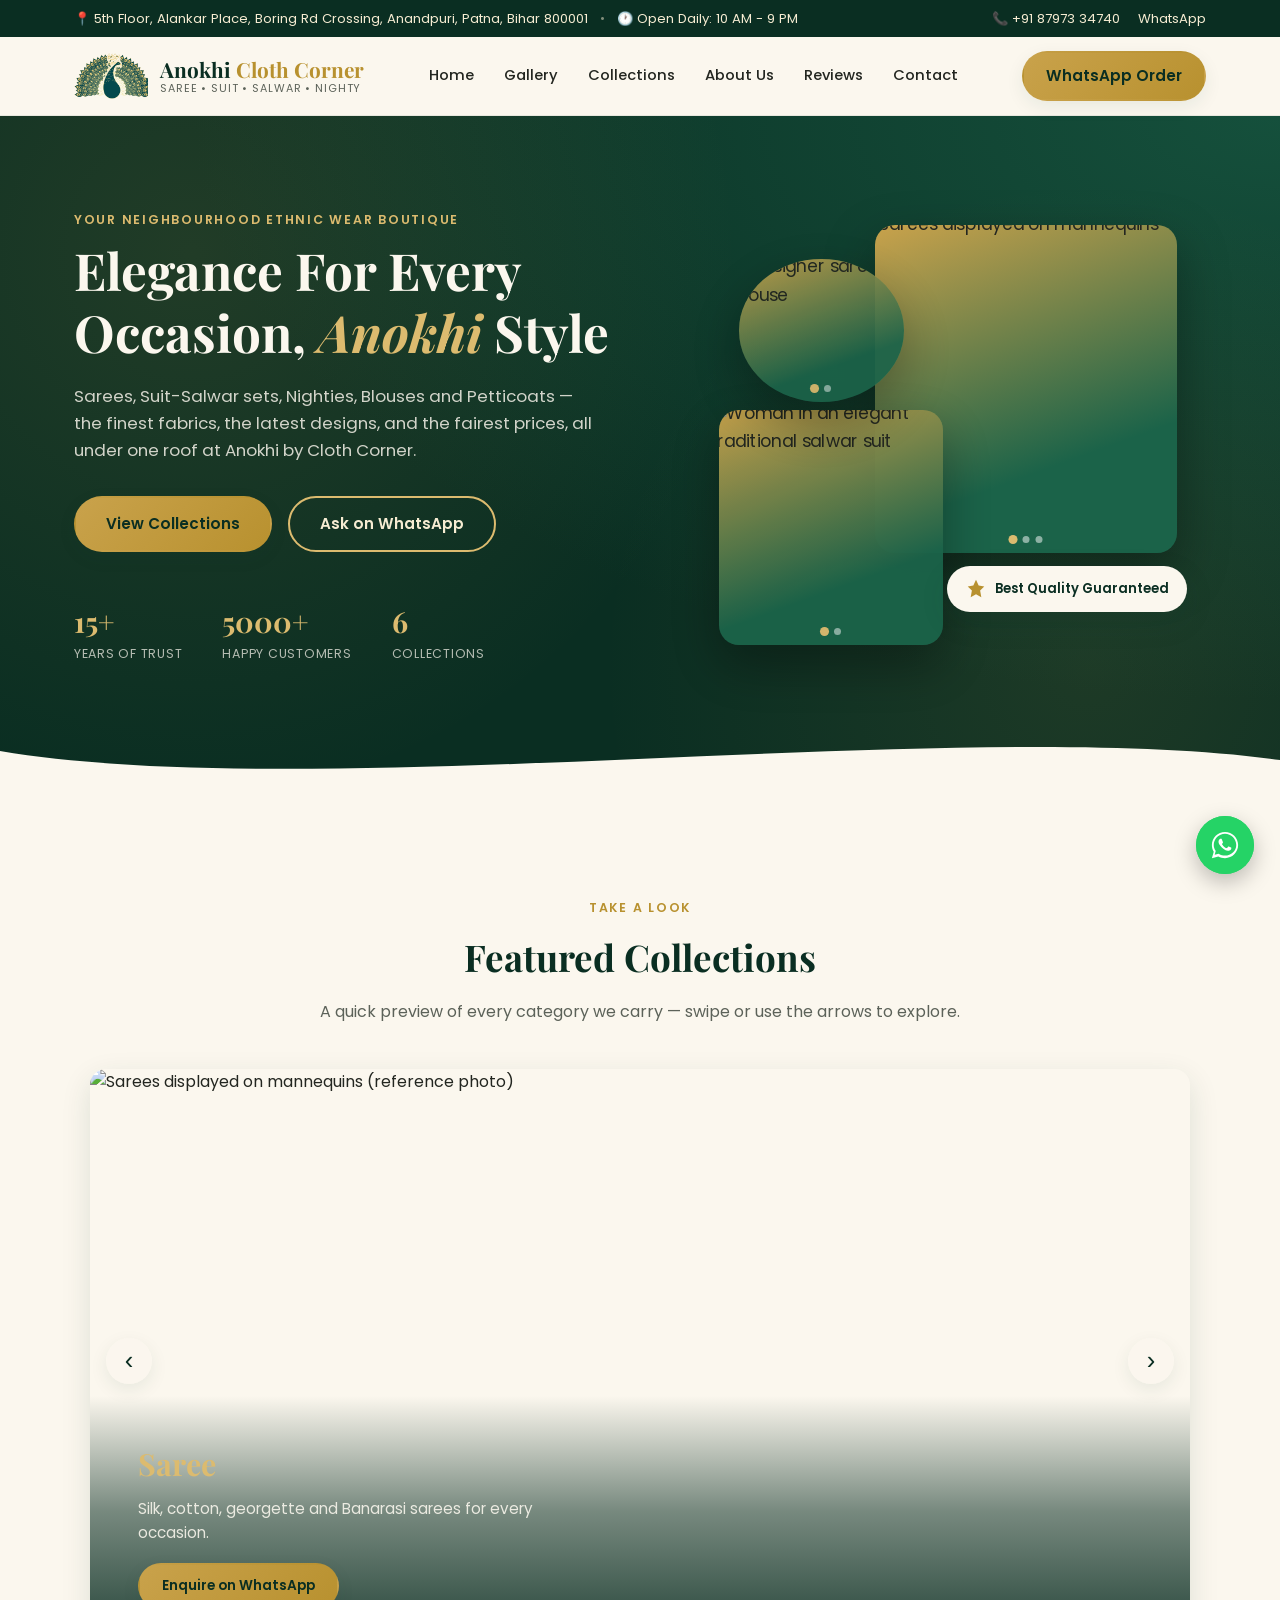
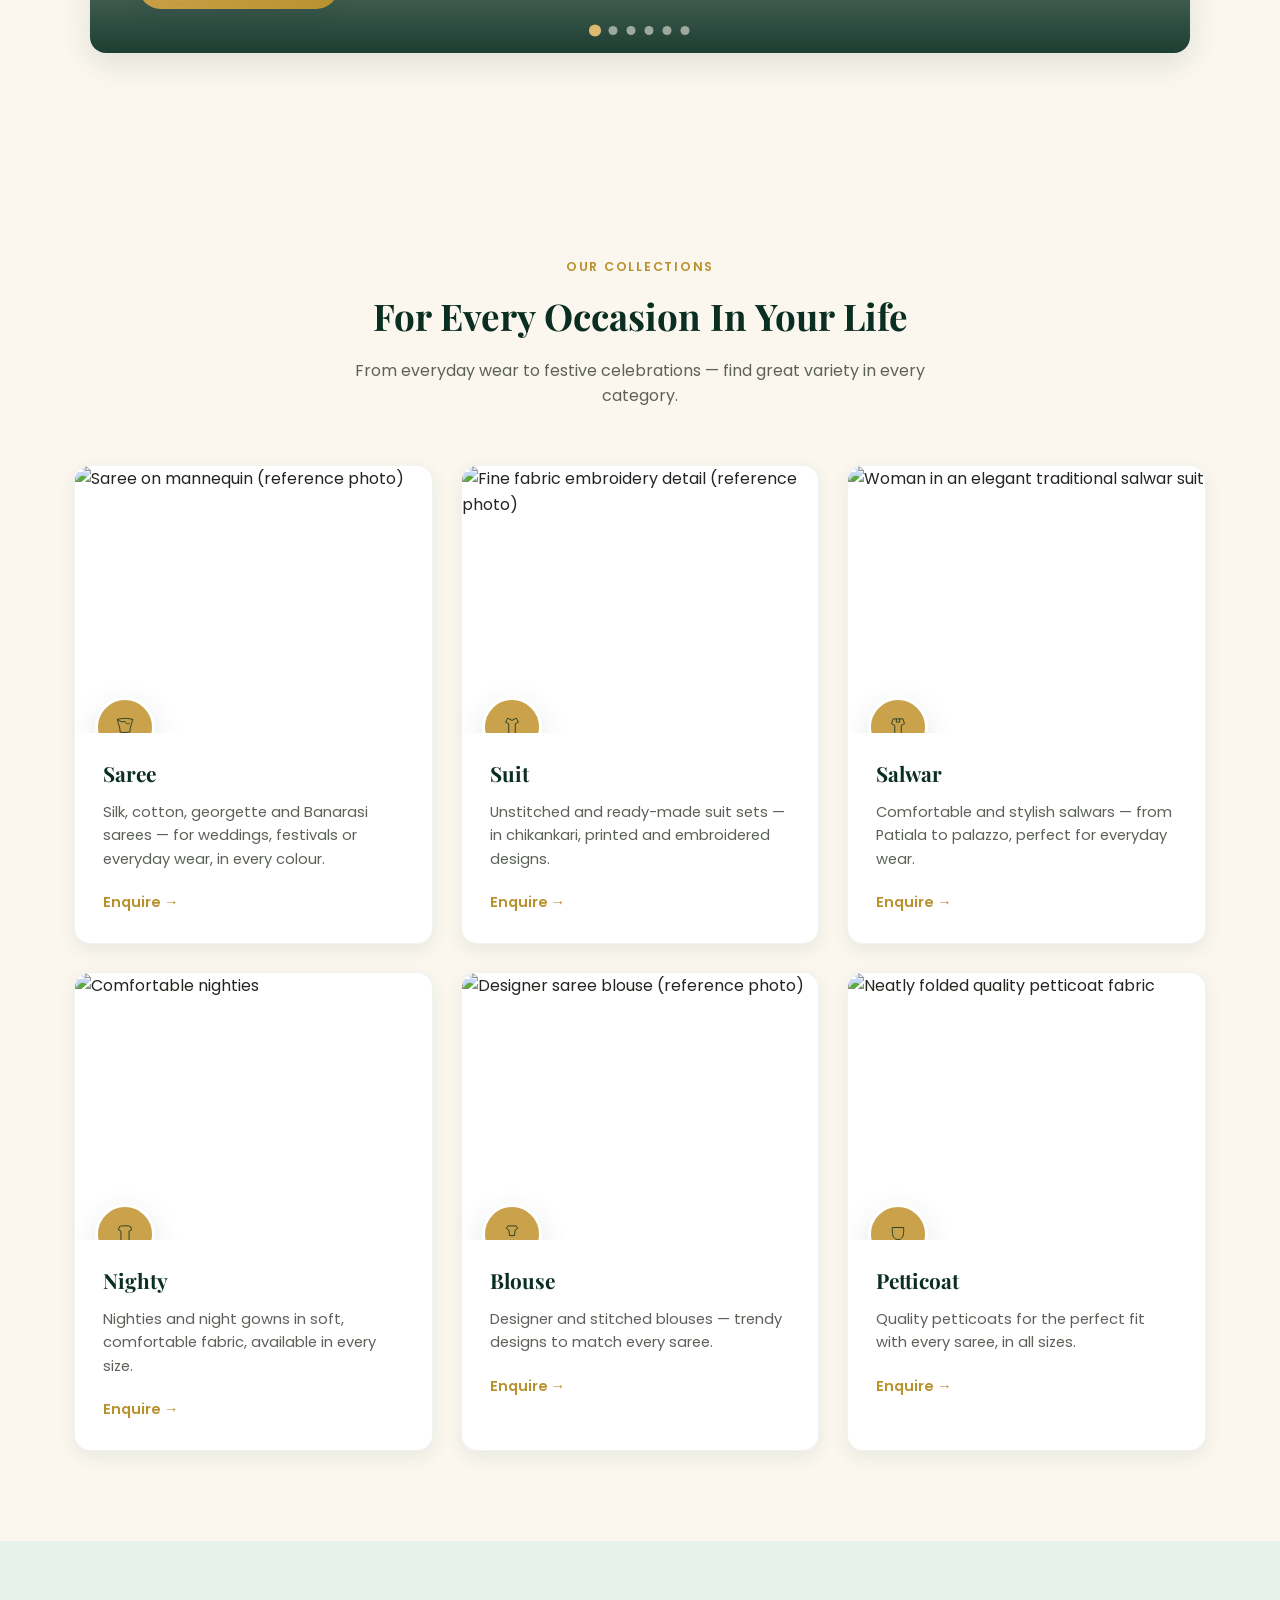
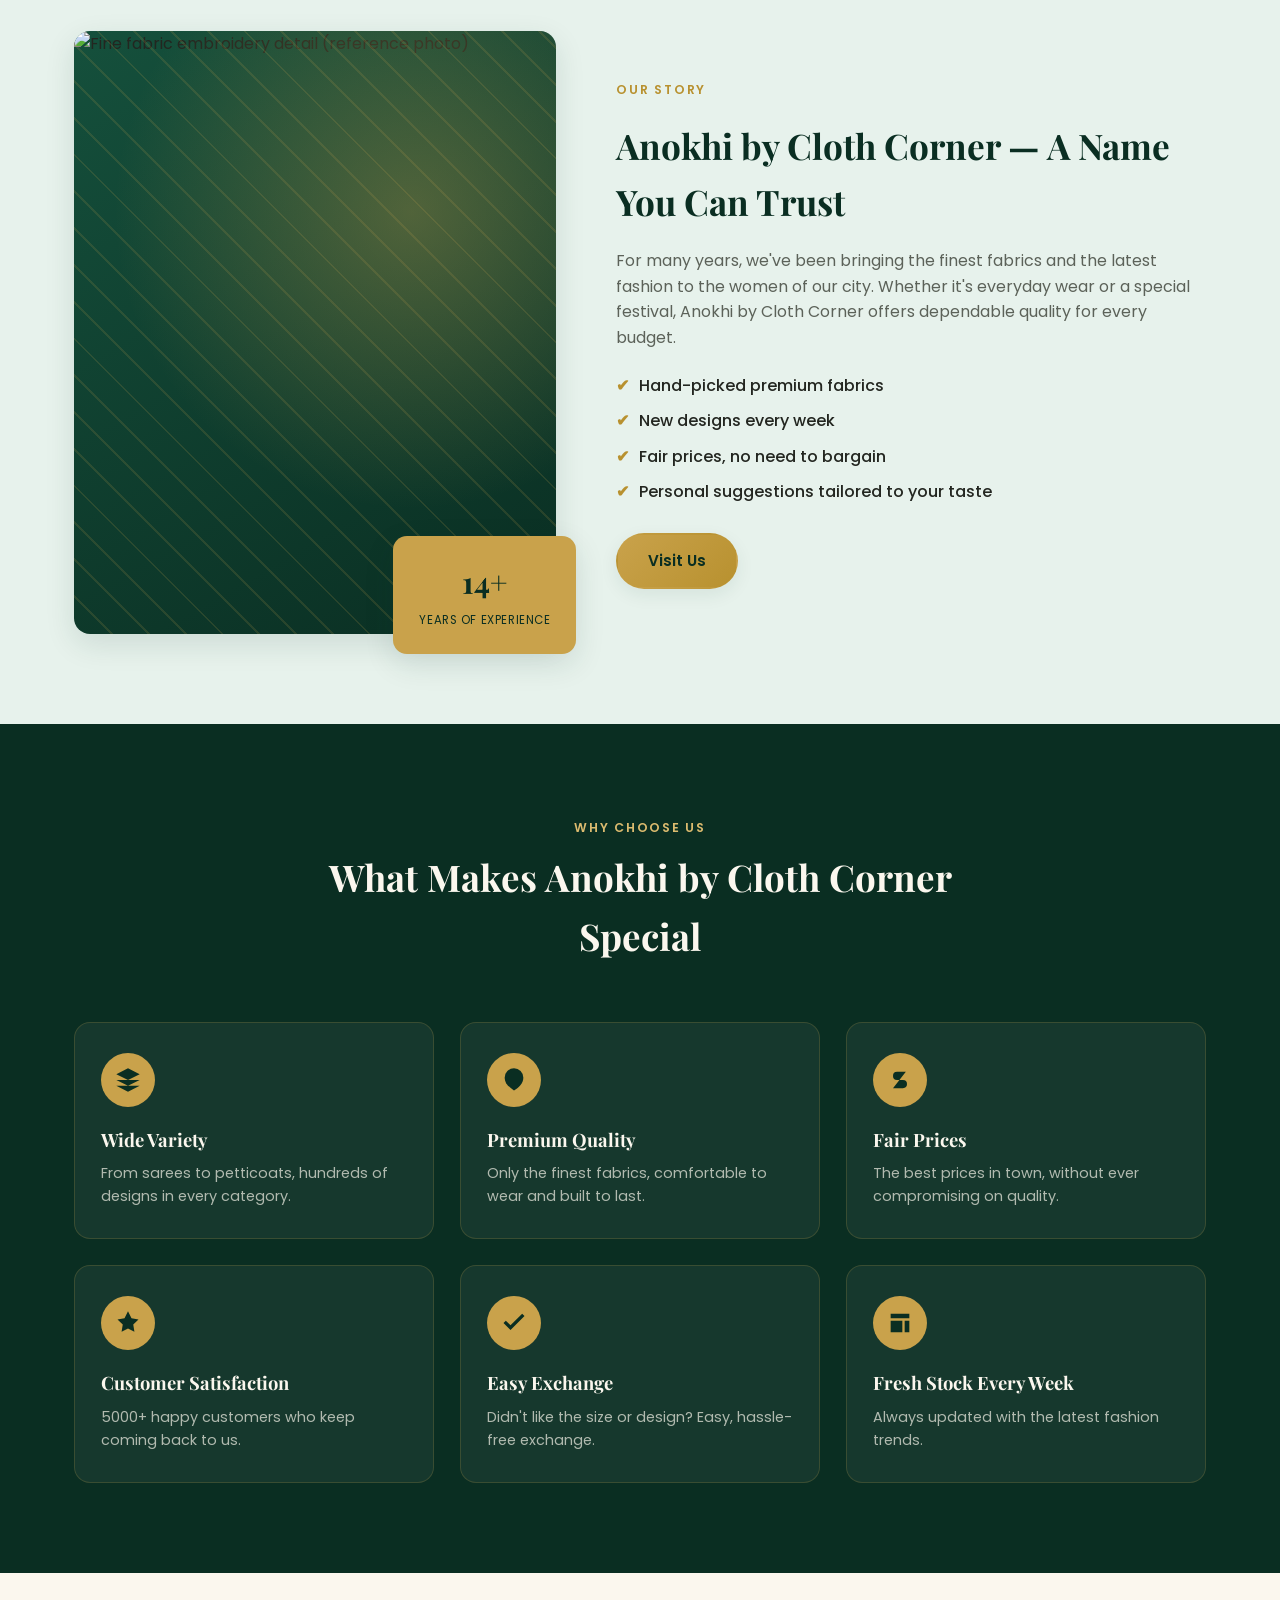
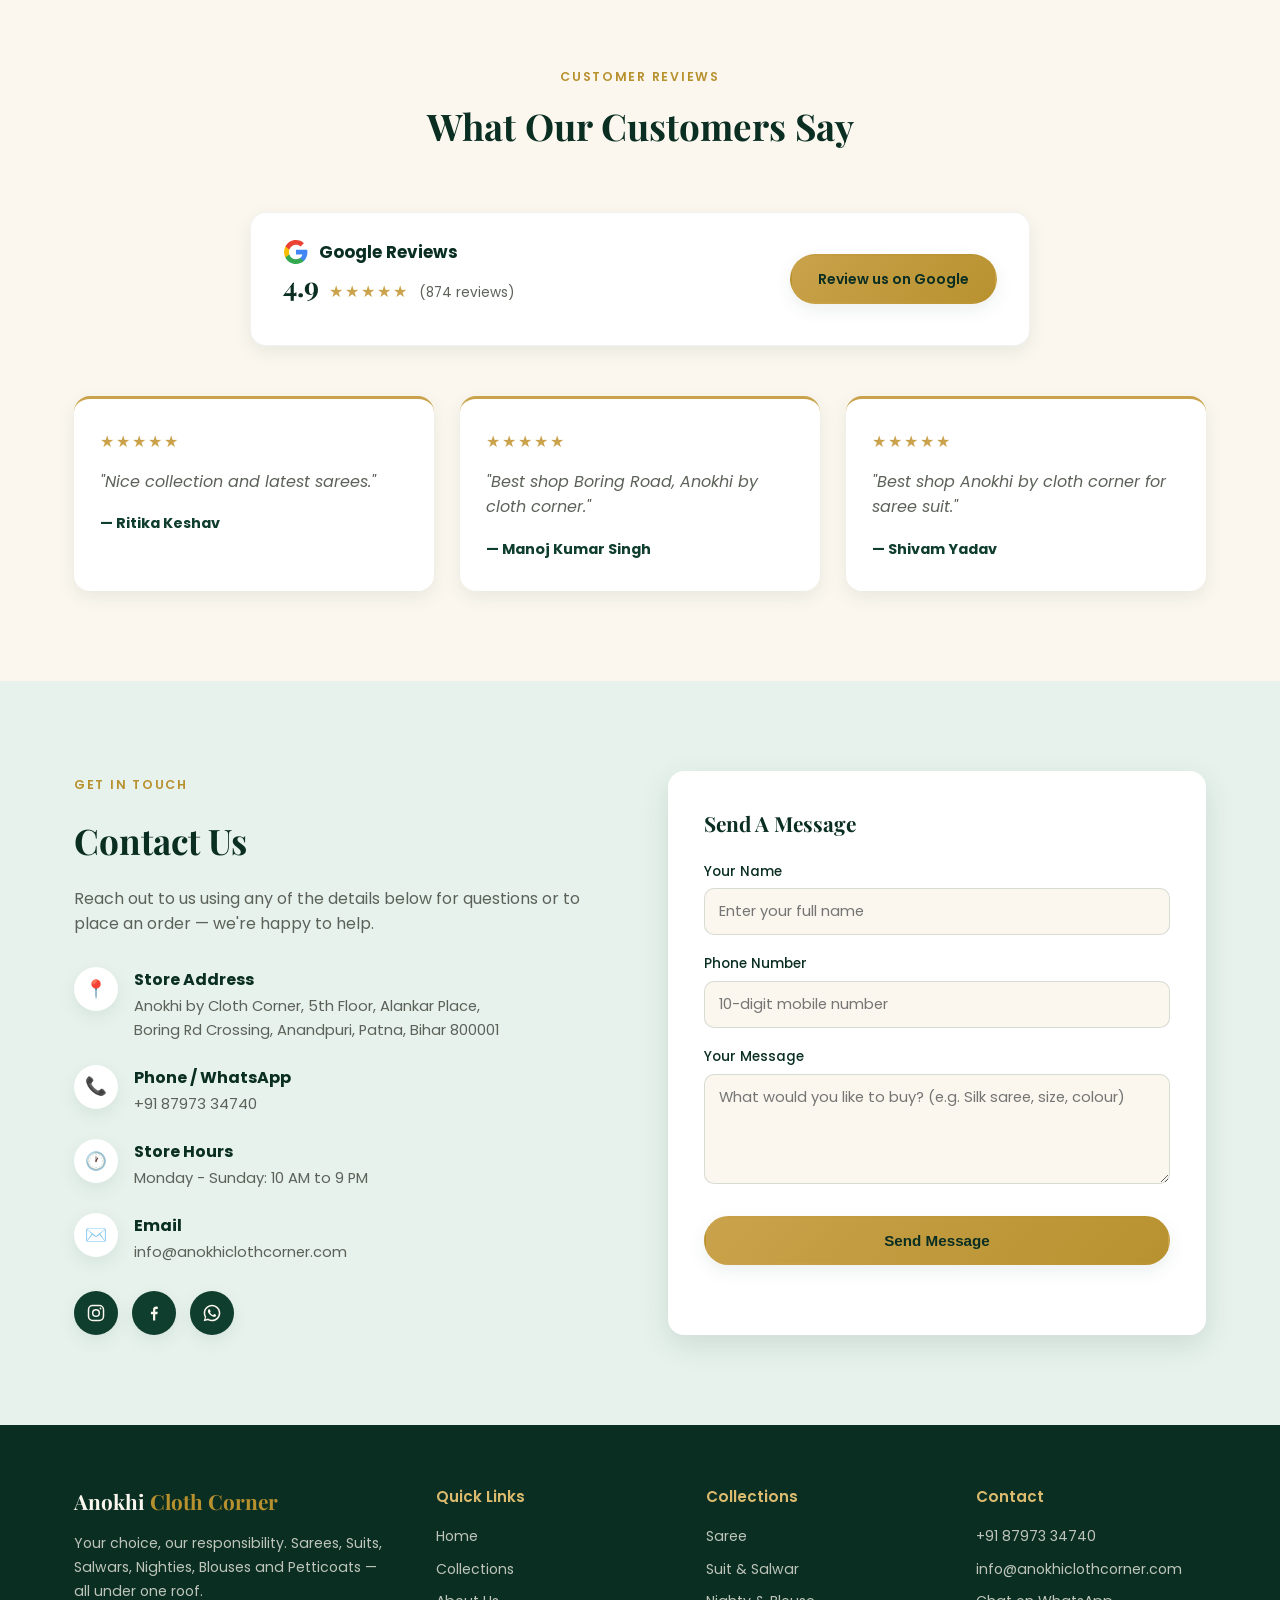
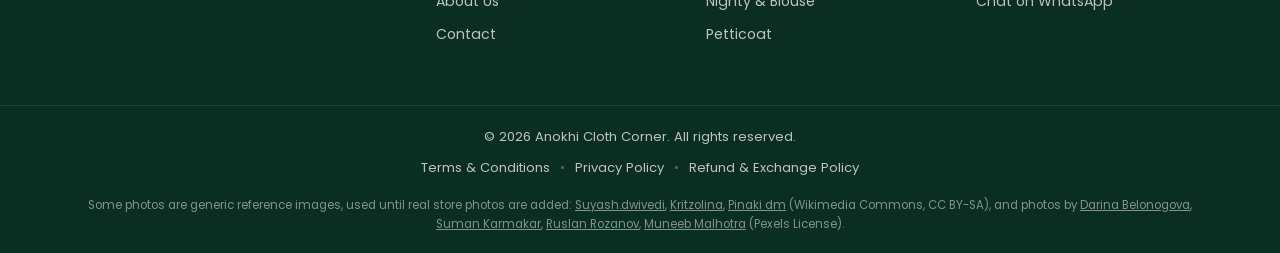
==== index.html @ 4f5b2bf0 "Initial commit: Anokhi by Cloth Corner website" ====
<!DOCTYPE html>
<html lang="en">
<head>
<meta charset="UTF-8">
<meta name="viewport" content="width=device-width, initial-scale=1.0">
<title>Anokhi by Cloth Corner | Sarees, Suits, Salwar &amp; More - Patna</title>
<meta name="description" content="Anokhi by Cloth Corner, Boring Road, Patna - your boutique for Sarees, Suit-Salwar sets, Nighties, Blouses and Petticoats. Best quality, best prices, near you.">
<meta name="theme-color" content="#0f3d2e">

<!-- Open Graph / social share preview -->
<!-- TODO: replace anokhiclothcorner.com below with your real domain once purchased -->
<meta property="og:type" content="website">
<meta property="og:site_name" content="Anokhi by Cloth Corner">
<meta property="og:title" content="Anokhi by Cloth Corner | Sarees, Suits, Salwar &amp; More - Patna">
<meta property="og:description" content="Boutique for Sarees, Suit-Salwar sets, Nighties, Blouses and Petticoats on Boring Road, Patna. Best quality, best prices.">
<meta property="og:image" content="https://anokhiclothcorner.com/img/logo-full.png">
<meta property="og:url" content="https://anokhiclothcorner.com/">
<meta name="twitter:card" content="summary_large_image">
<meta name="twitter:title" content="Anokhi by Cloth Corner | Sarees, Suits, Salwar &amp; More - Patna">
<meta name="twitter:description" content="Boutique for Sarees, Suit-Salwar sets, Nighties, Blouses and Petticoats on Boring Road, Patna. Best quality, best prices.">
<meta name="twitter:image" content="https://anokhiclothcorner.com/img/logo-full.png">

<link rel="preconnect" href="https://fonts.googleapis.com">
<link rel="preconnect" href="https://fonts.gstatic.com" crossorigin>
<link href="https://fonts.googleapis.com/css2?family=Playfair+Display:wght@500;600;700;800&family=Poppins:wght@300;400;500;600;700&display=swap" rel="stylesheet">
<link rel="stylesheet" href="css/style.css">
<link rel="icon" type="image/png" sizes="32x32" href="img/favicon-32.png">
<link rel="icon" type="image/png" sizes="180x180" href="img/favicon-180.png">
<link rel="apple-touch-icon" href="img/favicon-180.png">
</head>
<body>

<!-- Top info bar -->
<div class="topbar">
  <div class="container topbar-inner">
    <div class="topbar-left">
      <span>📍 5th Floor, Alankar Place, Boring Rd Crossing, Anandpuri, Patna, Bihar 800001</span>
      <span class="sep">•</span>
      <span>🕐 Open Daily: 10 AM - 9 PM</span>
    </div>
    <div class="topbar-right">
      <a href="tel:+918797334740">📞 +91 87973 34740</a>
      <a href="https://wa.me/918797334740?text=Hi%2C%20I%20would%20like%20information%20about%20Anokhi%20Cloth%20Corner%20products." target="_blank" rel="noopener">WhatsApp</a>
    </div>
  </div>
</div>

<!-- Header -->
<header class="site-header" id="siteHeader">
  <div class="container header-inner">
    <a href="#home" class="brand">
      <span class="brand-mark">
        <img src="img/logo-mark.png" width="258" height="160" alt="Anokhi by Cloth Corner peacock logo">
      </span>
      <span class="brand-text">
        <span class="brand-name">Anokhi <em>Cloth Corner</em></span>
        <span class="brand-tag">Saree • Suit • Salwar • Nighty</span>
      </span>
    </a>

    <nav class="main-nav" id="mainNav">
      <a href="#home">Home</a>
      <a href="#gallery">Gallery</a>
      <a href="#collections">Collections</a>
      <a href="#about">About Us</a>
      <a href="#testimonials">Reviews</a>
      <a href="#contact">Contact</a>
    </nav>

    <a href="https://wa.me/918797334740?text=Hi%2C%20I%20would%20like%20information%20about%20Anokhi%20Cloth%20Corner%20products." target="_blank" rel="noopener" class="btn btn-primary header-cta">
      <span>WhatsApp Order</span>
    </a>

    <button class="hamburger" id="hamburger" aria-label="Open menu" aria-expanded="false">
      <span></span><span></span><span></span>
    </button>
  </div>
</header>

<!-- Hero -->
<section class="hero" id="home">
  <div class="hero-pattern" aria-hidden="true"></div>
  <div class="container hero-inner">
    <div class="hero-content reveal">
      <span class="eyebrow">Your Neighbourhood Ethnic Wear Boutique</span>
      <h1>Elegance For Every<br>Occasion, <span class="highlight">Anokhi</span> Style</h1>
      <p class="hero-desc">Sarees, Suit-Salwar sets, Nighties, Blouses and Petticoats — the finest fabrics, the latest designs, and the fairest prices, all under one roof at Anokhi by Cloth Corner.</p>
      <div class="hero-actions">
        <a href="#collections" class="btn btn-primary">View Collections</a>
        <a href="https://wa.me/918797334740?text=Hi%2C%20I%20would%20like%20information%20about%20Anokhi%20Cloth%20Corner%20products." target="_blank" rel="noopener" class="btn btn-outline">Ask on WhatsApp</a>
      </div>
      <div class="hero-stats">
        <div class="stat"><strong class="counter" data-target="15" data-suffix="+">0</strong><span>Years of Trust</span></div>
        <div class="stat"><strong class="counter" data-target="5000" data-suffix="+">0</strong><span>Happy Customers</span></div>
        <div class="stat"><strong class="counter" data-target="6" data-suffix="">0</strong><span>Collections</span></div>
      </div>
    </div>
    <div class="hero-visual reveal">
      <div class="drape-card drape-1 hero-slideshow">
        <img class="active" src="https://upload.wikimedia.org/wikipedia/commons/4/44/Sari_on_mannequin_for_demo.jpg" alt="Sarees displayed on mannequins" loading="lazy">
        <img src="https://images.pexels.com/photos/29026116/pexels-photo-29026116.jpeg?auto=compress&amp;cs=tinysrgb&amp;w=800" alt="Woman in a white saree with a designer red blouse" loading="lazy">
        <img src="https://upload.wikimedia.org/wikipedia/commons/thumb/8/86/Embroidery_on_a_saree_01.jpg/960px-Embroidery_on_a_saree_01.jpg" alt="Close-up of fine fabric embroidery" loading="lazy">
        <div class="hero-dots"><button class="active" aria-label="Slide 1"></button><button aria-label="Slide 2"></button><button aria-label="Slide 3"></button></div>
      </div>
      <div class="drape-card drape-2 hero-slideshow">
        <img class="active" src="https://images.pexels.com/photos/34933700/pexels-photo-34933700.jpeg?auto=compress&amp;cs=tinysrgb&amp;w=800" alt="Woman in an elegant traditional salwar suit" loading="lazy">
        <img src="https://images.pexels.com/photos/20690519/pexels-photo-20690519.jpeg?auto=compress&amp;cs=tinysrgb&amp;w=800" alt="Model in a floral salwar kameez" loading="lazy">
        <div class="hero-dots"><button class="active" aria-label="Slide 1"></button><button aria-label="Slide 2"></button></div>
      </div>
      <div class="drape-card drape-3 hero-slideshow">
        <img class="active" src="https://upload.wikimedia.org/wikipedia/commons/b/b2/Ishin_Black_Saree_Blouse.jpg" alt="Designer saree blouse" loading="lazy" style="object-position: center 68%;">
        <img src="https://images.pexels.com/photos/11733651/pexels-photo-11733651.jpeg?auto=compress&amp;cs=tinysrgb&amp;w=800" alt="Quality folded fabric" loading="lazy">
        <div class="hero-dots"><button class="active" aria-label="Slide 1"></button><button aria-label="Slide 2"></button></div>
      </div>
      <div class="hero-badge">
        <svg viewBox="0 0 24 24" width="22" height="22"><path fill="currentColor" d="M12 2l2.9 6.26L21 9.27l-4.5 4.39L17.8 21 12 17.77 6.2 21l1.3-7.34L3 9.27l6.1-1.01z"/></svg>
        <span>Best Quality Guaranteed</span>
      </div>
    </div>
  </div>
  <svg class="hero-wave" viewBox="0 0 1440 100" preserveAspectRatio="none" aria-hidden="true">
    <path d="M0,40 C360,100 1080,0 1440,50 L1440,100 L0,100 Z" fill="var(--cream)"></path>
  </svg>
</section>

<!-- Slider Gallery -->
<section class="gallery" id="gallery">
  <div class="container">
    <div class="section-head reveal">
      <span class="eyebrow">Take A Look</span>
      <h2>Featured Collections</h2>
      <p>A quick preview of every category we carry — swipe or use the arrows to explore.</p>
    </div>
  </div>

  <div class="slider reveal" id="heroSlider">
    <div class="slider-track" id="sliderTrack">
      <div class="slide">
        <img src="https://upload.wikimedia.org/wikipedia/commons/4/44/Sari_on_mannequin_for_demo.jpg" alt="Sarees displayed on mannequins (reference photo)" loading="lazy">
        <div class="slide-caption">
          <h3>Saree</h3>
          <p>Silk, cotton, georgette and Banarasi sarees for every occasion.</p>
          <a href="https://wa.me/918797334740?text=Hi%2C%20I%20would%20like%20information%20about%20the%20Saree%20collection." target="_blank" rel="noopener" class="btn btn-primary">Enquire on WhatsApp</a>
        </div>
      </div>
      <div class="slide">
        <img src="https://upload.wikimedia.org/wikipedia/commons/thumb/8/86/Embroidery_on_a_saree_01.jpg/1280px-Embroidery_on_a_saree_01.jpg" alt="Close-up of fine fabric embroidery (reference photo)" loading="lazy">
        <div class="slide-caption">
          <h3>Suit</h3>
          <p>Unstitched and ready-made suit sets in chikankari, printed and embroidered designs.</p>
          <a href="https://wa.me/918797334740?text=Hi%2C%20I%20would%20like%20information%20about%20the%20Suit%20collection." target="_blank" rel="noopener" class="btn btn-primary">Enquire on WhatsApp</a>
        </div>
      </div>
      <div class="slide">
        <img src="https://images.pexels.com/photos/34933700/pexels-photo-34933700.jpeg?auto=compress&amp;cs=tinysrgb&amp;w=1400" alt="Woman in an elegant traditional salwar suit" loading="lazy">
        <div class="slide-caption">
          <h3>Salwar</h3>
          <p>Comfortable, stylish salwars — from Patiala to palazzo.</p>
          <a href="https://wa.me/918797334740?text=Hi%2C%20I%20would%20like%20information%20about%20the%20Salwar%20collection." target="_blank" rel="noopener" class="btn btn-primary">Enquire on WhatsApp</a>
        </div>
      </div>
      <div class="slide">
        <img src="https://images.pexels.com/photos/8789117/pexels-photo-8789117.jpeg?auto=compress&amp;cs=tinysrgb&amp;w=1400" alt="Women in soft, comfortable nighties" loading="lazy">
        <div class="slide-caption">
          <h3>Nighty</h3>
          <p>Soft, comfortable nighties and night gowns in every size.</p>
          <a href="https://wa.me/918797334740?text=Hi%2C%20I%20would%20like%20information%20about%20the%20Nighty%20collection." target="_blank" rel="noopener" class="btn btn-primary">Enquire on WhatsApp</a>
        </div>
      </div>
      <div class="slide">
        <img src="https://images.pexels.com/photos/29026116/pexels-photo-29026116.jpeg?auto=compress&amp;cs=tinysrgb&amp;w=1400" alt="Woman in a white saree with a designer red blouse" loading="lazy">
        <div class="slide-caption">
          <h3>Blouse</h3>
          <p>Designer and stitched blouses to match every saree.</p>
          <a href="https://wa.me/918797334740?text=Hi%2C%20I%20would%20like%20information%20about%20the%20Blouse%20collection." target="_blank" rel="noopener" class="btn btn-primary">Enquire on WhatsApp</a>
        </div>
      </div>
      <div class="slide">
        <img src="https://images.pexels.com/photos/11733651/pexels-photo-11733651.jpeg?auto=compress&amp;cs=tinysrgb&amp;w=1400" alt="Neatly folded quality petticoat fabric" loading="lazy">
        <div class="slide-caption">
          <h3>Petticoat</h3>
          <p>Quality petticoats for the perfect fit, in all sizes.</p>
          <a href="https://wa.me/918797334740?text=Hi%2C%20I%20would%20like%20information%20about%20the%20Petticoat%20collection." target="_blank" rel="noopener" class="btn btn-primary">Enquire on WhatsApp</a>
        </div>
      </div>
    </div>

    <button class="slider-btn slider-prev" id="sliderPrev" aria-label="Previous slide">‹</button>
    <button class="slider-btn slider-next" id="sliderNext" aria-label="Next slide">›</button>
    <div class="slider-dots" id="sliderDots"></div>
  </div>
</section>

<!-- Collections -->
<section class="collections" id="collections">
  <div class="container">
    <div class="section-head reveal">
      <span class="eyebrow">Our Collections</span>
      <h2>For Every Occasion In Your Life</h2>
      <p>From everyday wear to festive celebrations — find great variety in every category.</p>
    </div>

    <div class="cat-grid">
      <article class="cat-card reveal">
        <div class="cat-thumb">
          <img src="https://upload.wikimedia.org/wikipedia/commons/4/44/Sari_on_mannequin_for_demo.jpg" alt="Saree on mannequin (reference photo)" loading="lazy">
          <span class="cat-icon">
            <svg viewBox="0 0 64 64" width="26" height="26"><path fill="none" stroke="currentColor" stroke-width="2" d="M12 14c6-4 34-4 40 0 M14 14c0 10 6 16 6 30 M50 14c0 10-6 16-6 30 M20 44c4 2 20 2 24 0 M14 14c8 6 12 6 18 4 c4 8 8 8 12 4"/></svg>
          </span>
        </div>
        <h3>Saree</h3>
        <p>Silk, cotton, georgette and Banarasi sarees — for weddings, festivals or everyday wear, in every colour.</p>
        <a href="https://wa.me/918797334740?text=Hi%2C%20I%20would%20like%20information%20about%20the%20Saree%20collection." target="_blank" rel="noopener" class="cat-link">Enquire →</a>
      </article>

      <article class="cat-card reveal">
        <div class="cat-thumb">
          <img src="https://upload.wikimedia.org/wikipedia/commons/thumb/8/86/Embroidery_on_a_saree_01.jpg/960px-Embroidery_on_a_saree_01.jpg" alt="Fine fabric embroidery detail (reference photo)" loading="lazy">
          <span class="cat-icon">
            <svg viewBox="0 0 64 64" width="26" height="26"><path fill="none" stroke="currentColor" stroke-width="2" d="M22 10l10 6 10-6 6 10-8 4v28H24V24l-8-4z"/></svg>
          </span>
        </div>
        <h3>Suit</h3>
        <p>Unstitched and ready-made suit sets — in chikankari, printed and embroidered designs.</p>
        <a href="https://wa.me/918797334740?text=Hi%2C%20I%20would%20like%20information%20about%20the%20Suit%20collection." target="_blank" rel="noopener" class="cat-link">Enquire →</a>
      </article>

      <article class="cat-card reveal">
        <div class="cat-thumb">
          <img src="https://images.pexels.com/photos/34933700/pexels-photo-34933700.jpeg?auto=compress&amp;cs=tinysrgb&amp;w=700" alt="Woman in an elegant traditional salwar suit" loading="lazy">
          <span class="cat-icon">
            <svg viewBox="0 0 64 64" width="26" height="26"><path fill="none" stroke="currentColor" stroke-width="2" d="M20 12h24l4 12-8 4v24H24V28l-8-4z M28 12v8h8v-8"/></svg>
          </span>
        </div>
        <h3>Salwar</h3>
        <p>Comfortable and stylish salwars — from Patiala to palazzo, perfect for everyday wear.</p>
        <a href="https://wa.me/918797334740?text=Hi%2C%20I%20would%20like%20information%20about%20the%20Salwar%20collection." target="_blank" rel="noopener" class="cat-link">Enquire →</a>
      </article>

      <article class="cat-card reveal">
        <div class="cat-thumb">
          <img src="https://images.pexels.com/photos/8789117/pexels-photo-8789117.jpeg?auto=compress&amp;cs=tinysrgb&amp;w=700" alt="Comfortable nighties" loading="lazy">
          <span class="cat-icon">
            <svg viewBox="0 0 64 64" width="26" height="26"><path fill="none" stroke="currentColor" stroke-width="2" d="M18 14c4-3 24-3 28 0l2 8-6 3v26H22V25l-6-3z"/></svg>
          </span>
        </div>
        <h3>Nighty</h3>
        <p>Nighties and night gowns in soft, comfortable fabric, available in every size.</p>
        <a href="https://wa.me/918797334740?text=Hi%2C%20I%20would%20like%20information%20about%20the%20Nighty%20collection." target="_blank" rel="noopener" class="cat-link">Enquire →</a>
      </article>

      <article class="cat-card reveal">
        <div class="cat-thumb">
          <img src="https://upload.wikimedia.org/wikipedia/commons/b/b2/Ishin_Black_Saree_Blouse.jpg" alt="Designer saree blouse (reference photo)" loading="lazy" style="object-position: center 68%;">
          <span class="cat-icon">
            <svg viewBox="0 0 64 64" width="26" height="26"><path fill="none" stroke="currentColor" stroke-width="2" d="M22 12h20l4 6-6 4-2 14H26l-2-14-6-4z"/></svg>
          </span>
        </div>
        <h3>Blouse</h3>
        <p>Designer and stitched blouses — trendy designs to match every saree.</p>
        <a href="https://wa.me/918797334740?text=Hi%2C%20I%20would%20like%20information%20about%20the%20Blouse%20collection." target="_blank" rel="noopener" class="cat-link">Enquire →</a>
      </article>

      <article class="cat-card reveal">
        <div class="cat-thumb">
          <img src="https://images.pexels.com/photos/11733651/pexels-photo-11733651.jpeg?auto=compress&amp;cs=tinysrgb&amp;w=700" alt="Neatly folded quality petticoat fabric" loading="lazy">
          <span class="cat-icon">
            <svg viewBox="0 0 64 64" width="26" height="26"><path fill="none" stroke="currentColor" stroke-width="2" d="M18 16h28v10c0 12-6 20-14 20s-14-8-14-20z"/></svg>
          </span>
        </div>
        <h3>Petticoat</h3>
        <p>Quality petticoats for the perfect fit with every saree, in all sizes.</p>
        <a href="https://wa.me/918797334740?text=Hi%2C%20I%20would%20like%20information%20about%20the%20Petticoat%20collection." target="_blank" rel="noopener" class="cat-link">Enquire →</a>
      </article>
    </div>
  </div>
</section>

<!-- About -->
<section class="about" id="about">
  <div class="container about-inner">
    <div class="about-visual reveal">
      <div class="about-frame">
        <img src="https://upload.wikimedia.org/wikipedia/commons/thumb/8/86/Embroidery_on_a_saree_01.jpg/1280px-Embroidery_on_a_saree_01.jpg" alt="Fine fabric embroidery detail (reference photo)" loading="lazy">
        <div class="frame-pattern"></div>
      </div>
      <div class="about-exp">
        <strong class="counter" data-target="15" data-suffix="+">0</strong>
        <span>Years of Experience</span>
      </div>
    </div>
    <div class="about-content reveal">
      <span class="eyebrow">Our Story</span>
      <h2>Anokhi by Cloth Corner — A Name You Can Trust</h2>
      <p>For many years, we've been bringing the finest fabrics and the latest fashion to the women of our city. Whether it's everyday wear or a special festival, Anokhi by Cloth Corner offers dependable quality for every budget.</p>
      <ul class="about-points">
        <li><span class="tick">✔</span> Hand-picked premium fabrics</li>
        <li><span class="tick">✔</span> New designs every week</li>
        <li><span class="tick">✔</span> Fair prices, no need to bargain</li>
        <li><span class="tick">✔</span> Personal suggestions tailored to your taste</li>
      </ul>
      <a href="#contact" class="btn btn-primary">Visit Us</a>
    </div>
  </div>
</section>

<!-- Why us -->
<section class="why-us" id="why-us">
  <div class="container">
    <div class="section-head reveal light">
      <span class="eyebrow">Why Choose Us</span>
      <h2>What Makes Anokhi by Cloth Corner Special</h2>
    </div>
    <div class="feature-grid">
      <div class="feature-card reveal">
        <div class="feature-icon"><svg viewBox="0 0 24 24" width="28" height="28"><path fill="currentColor" d="M12 2 2 7l10 5 10-5-10-5zM2 17l10 5 10-5M2 12l10 5 10-5"/></svg></div>
        <h3>Wide Variety</h3>
        <p>From sarees to petticoats, hundreds of designs in every category.</p>
      </div>
      <div class="feature-card reveal">
        <div class="feature-icon"><svg viewBox="0 0 24 24" width="28" height="28"><path fill="currentColor" d="M12 21c-4.4-2.7-8-6.4-8-11a8 8 0 0116 0c0 4.6-3.6 8.3-8 11z"/></svg></div>
        <h3>Premium Quality</h3>
        <p>Only the finest fabrics, comfortable to wear and built to last.</p>
      </div>
      <div class="feature-card reveal">
        <div class="feature-icon"><svg viewBox="0 0 24 24" width="28" height="28"><path fill="currentColor" d="M12 1v22M17 5H9.5a3.5 3.5 0 000 7h5a3.5 3.5 0 010 7H6"/></svg></div>
        <h3>Fair Prices</h3>
        <p>The best prices in town, without ever compromising on quality.</p>
      </div>
      <div class="feature-card reveal">
        <div class="feature-icon"><svg viewBox="0 0 24 24" width="28" height="28"><path fill="currentColor" d="M12 2l3 6 6 .9-4.5 4.4 1 6.2L12 16.8 6.5 19.5l1-6.2L3 8.9 9 8z"/></svg></div>
        <h3>Customer Satisfaction</h3>
        <p>5000+ happy customers who keep coming back to us.</p>
      </div>
      <div class="feature-card reveal">
        <div class="feature-icon"><svg viewBox="0 0 24 24" width="28" height="28"><path fill="currentColor" d="M3 12l2-2 4 4L19 4l2 2-12 12z"/></svg></div>
        <h3>Easy Exchange</h3>
        <p>Didn't like the size or design? Easy, hassle-free exchange.</p>
      </div>
      <div class="feature-card reveal">
        <div class="feature-icon"><svg viewBox="0 0 24 24" width="28" height="28"><path fill="currentColor" d="M4 4h16v4H4zM4 10h10v10H4zM16 10h4v10h-4z"/></svg></div>
        <h3>Fresh Stock Every Week</h3>
        <p>Always updated with the latest fashion trends.</p>
      </div>
    </div>
  </div>
</section>

<!-- Testimonials -->
<section class="testimonials" id="testimonials">
  <div class="container">
    <div class="section-head reveal">
      <span class="eyebrow">Customer Reviews</span>
      <h2>What Our Customers Say</h2>
    </div>

    <!-- TODO: if you have your exact Google Business Profile "write a review" link, swap it in below for a one-click experience. Rating/count below are a manual snapshot from Google — update occasionally, or replace with the live Google Places API once that's wired up. -->
    <div class="google-badge reveal">
      <div class="google-badge-info">
        <div class="google-badge-brand">
          <svg class="google-badge-icon" viewBox="0 0 48 48" width="26" height="26" aria-hidden="true">
            <path fill="#4285F4" d="M45.1 24.5c0-1.6-.15-3.1-.42-4.5H24v8.5h11.8c-.5 2.7-2.05 5-4.35 6.55v5.4h7.05C42.6 36.5 45.1 31 45.1 24.5z"/>
            <path fill="#34A853" d="M24 46c5.9 0 10.85-1.95 14.5-5.3l-7.05-5.4c-1.95 1.3-4.45 2.1-7.45 2.1-5.7 0-10.55-3.85-12.3-9h-7.3v5.55C7.9 41 15.3 46 24 46z"/>
            <path fill="#FBBC05" d="M11.7 28.4a13.7 13.7 0 0 1 0-8.8v-5.55h-7.3a22 22 0 0 0 0 19.9z"/>
            <path fill="#EA4335" d="M24 10.75c3.2 0 6.05 1.1 8.3 3.25l6.25-6.25C34.85 4.1 29.9 2 24 2 15.3 2 7.9 7 4.4 14.05l7.3 5.55c1.75-5.15 6.6-9 12.3-9z"/>
          </svg>
          <span>Google Reviews</span>
        </div>
        <div class="google-badge-rating">
          <strong>4.9</strong>
          <span class="stars" aria-hidden="true">★★★★★</span>
          <span class="count">(874 reviews)</span>
        </div>
      </div>
      <a href="https://www.google.com/maps/search/?api=1&amp;query=Anokhi+by+Cloth+Corner+Boring+Road+Patna+Bihar" target="_blank" rel="noopener" class="btn btn-primary google-badge-btn">Review us on Google</a>
    </div>

    <div class="testi-grid">
      <div class="testi-card reveal">
        <div class="stars">★★★★★</div>
        <p>"Nice collection and latest sarees."</p>
        <strong>— Ritika Keshav</strong>
      </div>
      <div class="testi-card reveal">
        <div class="stars">★★★★★</div>
        <p>"Best shop Boring Road, Anokhi by cloth corner."</p>
        <strong>— Manoj Kumar Singh</strong>
      </div>
      <div class="testi-card reveal">
        <div class="stars">★★★★★</div>
        <p>"Best shop Anokhi by cloth corner for saree suit."</p>
        <strong>— Shivam Yadav</strong>
      </div>
    </div>
  </div>
</section>

<!-- Contact -->
<section class="contact" id="contact">
  <div class="container contact-inner">
    <div class="contact-info reveal">
      <span class="eyebrow">Get In Touch</span>
      <h2>Contact Us</h2>
      <p>Reach out to us using any of the details below for questions or to place an order — we're happy to help.</p>

      <div class="info-row">
        <div class="info-icon">📍</div>
        <div>
          <strong>Store Address</strong>
          <p>Anokhi by Cloth Corner, 5th Floor, Alankar Place,<br>Boring Rd Crossing, Anandpuri, Patna, Bihar 800001</p>
        </div>
      </div>
      <div class="info-row">
        <div class="info-icon">📞</div>
        <div>
          <strong>Phone / WhatsApp</strong>
          <p><a href="tel:+918797334740">+91 87973 34740</a></p>
        </div>
      </div>
      <div class="info-row">
        <div class="info-icon">🕐</div>
        <div>
          <strong>Store Hours</strong>
          <p>Monday - Sunday: 10 AM to 9 PM</p>
        </div>
      </div>
      <div class="info-row">
        <div class="info-icon">✉️</div>
        <div>
          <strong>Email</strong>
          <p><a href="mailto:info@anokhiclothcorner.com">info@anokhiclothcorner.com</a></p>
        </div>
      </div>

      <div class="social-row">
        <!-- TODO: replace # with your real Instagram page URL once created -->
        <a href="#" target="_blank" rel="noopener" aria-label="Instagram" class="social-icon social-instagram">
          <svg viewBox="0 0 24 24" width="20" height="20" fill="none" stroke="currentColor" stroke-width="1.8"><rect x="3" y="3" width="18" height="18" rx="5"/><circle cx="12" cy="12" r="4"/><circle cx="17.4" cy="6.6" r="1.1" fill="currentColor" stroke="none"/></svg>
        </a>
        <!-- TODO: replace # with your real Facebook page URL once created -->
        <a href="#" target="_blank" rel="noopener" aria-label="Facebook" class="social-icon social-facebook">
          <svg viewBox="0 0 24 24" width="20" height="20" fill="currentColor"><path d="M13.5 21v-7.6h2.55l.38-2.96h-2.93V8.56c0-.86.24-1.44 1.47-1.44h1.57V4.46A21 21 0 0 0 14.44 4.3c-2.12 0-3.57 1.29-3.57 3.66v2.48H8.31v2.96h2.56V21z"/></svg>
        </a>
        <a href="https://wa.me/918797334740?text=Hi%2C%20I%20would%20like%20information%20about%20Anokhi%20Cloth%20Corner%20products." target="_blank" rel="noopener" aria-label="WhatsApp" class="social-icon social-whatsapp">
          <svg viewBox="0 0 24 24" width="20" height="20" fill="currentColor"><path d="M12 2C6.48 2 2 6.48 2 12c0 1.85.51 3.58 1.4 5.06L2 22l5.1-1.34A9.94 9.94 0 0 0 12 22c5.52 0 10-4.48 10-10S17.52 2 12 2zm0 18.1c-1.6 0-3.1-.44-4.38-1.22l-.31-.19-3.03.8.81-2.95-.2-.32A8.08 8.08 0 0 1 3.9 12c0-4.47 3.63-8.1 8.1-8.1s8.1 3.63 8.1 8.1-3.63 8.1-8.1 8.1zm4.42-6.07c-.24-.12-1.43-.71-1.65-.79-.22-.08-.38-.12-.55.12-.16.24-.63.79-.77.95-.14.16-.28.18-.52.06-.24-.12-1.02-.38-1.94-1.2-.72-.64-1.2-1.43-1.34-1.67-.14-.24-.01-.37.11-.49.11-.11.24-.28.36-.42.12-.14.16-.24.24-.4.08-.16.04-.3-.02-.42-.06-.12-.55-1.33-.76-1.82-.2-.48-.4-.41-.55-.42h-.47c-.16 0-.42.06-.64.3-.22.24-.85.83-.85 2.02s.87 2.35.99 2.51c.12.16 1.71 2.61 4.14 3.66.58.25 1.03.4 1.38.51.58.18 1.11.16 1.53.1.47-.07 1.43-.58 1.63-1.15.2-.56.2-1.04.14-1.15-.06-.1-.22-.16-.46-.28z"/></svg>
        </a>
      </div>
    </div>

    <form class="contact-form reveal" id="contactForm">
      <h3>Send A Message</h3>
      <div class="form-row">
        <label for="name">Your Name</label>
        <input type="text" id="name" name="name" placeholder="Enter your full name" required>
      </div>
      <div class="form-row">
        <label for="phone">Phone Number</label>
        <input type="tel" id="phone" name="phone" placeholder="10-digit mobile number" pattern="[0-9]{10}" required>
      </div>
      <div class="form-row">
        <label for="message">Your Message</label>
        <textarea id="message" name="message" rows="4" placeholder="What would you like to buy? (e.g. Silk saree, size, colour)" required></textarea>
      </div>
      <button type="submit" class="btn btn-primary form-submit">Send Message</button>
      <p class="form-note" id="formNote" role="status" aria-live="polite"></p>
    </form>
  </div>
</section>

<!-- Footer -->
<footer class="site-footer">
  <div class="container footer-inner">
    <div class="footer-brand">
      <span class="brand-name light">Anokhi <em>Cloth Corner</em></span>
      <p>Your choice, our responsibility. Sarees, Suits, Salwars, Nighties, Blouses and Petticoats — all under one roof.</p>
    </div>
    <div class="footer-links">
      <h4>Quick Links</h4>
      <a href="#home">Home</a>
      <a href="#collections">Collections</a>
      <a href="#about">About Us</a>
      <a href="#contact">Contact</a>
    </div>
    <div class="footer-links">
      <h4>Collections</h4>
      <a href="#collections">Saree</a>
      <a href="#collections">Suit &amp; Salwar</a>
      <a href="#collections">Nighty &amp; Blouse</a>
      <a href="#collections">Petticoat</a>
    </div>
    <div class="footer-links">
      <h4>Contact</h4>
      <a href="tel:+918797334740">+91 87973 34740</a>
      <a href="mailto:info@anokhiclothcorner.com">info@anokhiclothcorner.com</a>
      <a href="https://wa.me/918797334740?text=Hi%2C%20I%20would%20like%20information%20about%20Anokhi%20Cloth%20Corner%20products." target="_blank" rel="noopener">Chat on WhatsApp</a>
    </div>
  </div>
  <div class="footer-bottom">
    <div class="container footer-bottom-inner">
      <p>© <span id="year"></span> Anokhi Cloth Corner. All rights reserved.</p>
      <nav class="legal-links" aria-label="Legal">
        <a href="terms.html">Terms &amp; Conditions</a>
        <span class="sep">•</span>
        <a href="privacy.html">Privacy Policy</a>
        <span class="sep">•</span>
        <a href="refund.html">Refund &amp; Exchange Policy</a>
      </nav>
      <p class="photo-credits">Some photos are generic reference images, used until real store photos are added: <a href="https://commons.wikimedia.org/wiki/File:Sari_on_mannequin_for_demo.jpg" target="_blank" rel="noopener">Suyash.dwivedi</a>, <a href="https://commons.wikimedia.org/wiki/File:Embroidery_on_a_saree_01.jpg" target="_blank" rel="noopener">Kritzolina</a>, <a href="https://commons.wikimedia.org/wiki/File:Ishin_Black_Saree_Blouse.jpg" target="_blank" rel="noopener">Pinaki dm</a> (Wikimedia Commons, CC BY-SA), and photos by <a href="https://www.pexels.com/photo/women-standing-wearing-a-nightgown-8789117/" target="_blank" rel="noopener">Darina Belonogova</a>, <a href="https://www.pexels.com/photo/woman-wearing-traditional-white-saree-with-red-blouse-29026116/" target="_blank" rel="noopener">Suman Karmakar</a>, <a href="https://www.pexels.com/photo/folded-textile-in-close-up-shot-11733651/" target="_blank" rel="noopener">Ruslan Rozanov</a>, <a href="https://www.pexels.com/photo/elegant-woman-in-traditional-punjabi-attire-34933700/" target="_blank" rel="noopener">Muneeb Malhotra</a> (Pexels License).</p>
    </div>
  </div>
</footer>

<a href="https://wa.me/918797334740?text=Hi%2C%20I%20would%20like%20information%20about%20Anokhi%20Cloth%20Corner%20products." target="_blank" rel="noopener" class="whatsapp-float" aria-label="Chat on WhatsApp">
  <svg viewBox="0 0 32 32" width="30" height="30"><path fill="#fff" d="M16 2C8.3 2 2 8.3 2 16c0 2.6.7 5.1 2 7.3L2 30l6.9-1.8c2.1 1.2 4.5 1.8 7.1 1.8 7.7 0 14-6.3 14-14S23.7 2 16 2zm0 25.3c-2.3 0-4.5-.6-6.4-1.8l-.5-.3-4.1 1.1 1.1-4-.3-.5C4.6 20 4 18 4 16 4 9.4 9.4 4 16 4s12 5.4 12 12-5.4 11.3-12 11.3zm6.4-8.5c-.3-.2-2-1-2.3-1.1-.3-.1-.5-.2-.8.2-.2.3-.9 1.1-1.1 1.3-.2.2-.4.2-.8.1-.3-.2-1.4-.5-2.7-1.7-1-.9-1.7-2-1.9-2.3-.2-.3 0-.5.1-.7.2-.2.4-.4.6-.6.2-.2.2-.4.3-.6.1-.2.1-.5 0-.7-.1-.2-.8-2-1.1-2.7-.3-.7-.6-.6-.8-.6h-.7c-.2 0-.6.1-.9.4-.3.3-1.2 1.1-1.2 2.8s1.2 3.3 1.4 3.5c.2.2 2.4 3.6 5.7 5.1.8.3 1.4.6 1.9.7.8.3 1.5.2 2.1.1.6-.1 2-.8 2.3-1.6.3-.8.3-1.4.2-1.6-.1-.1-.3-.2-.6-.4z"/></svg>
</a>

<button class="back-to-top" id="backToTop" aria-label="Back to top">↑</button>

<script src="js/script.js"></script>
</body>
</html>
---- css/style.css ----
/* ===== Anokhi Cloth Corner — Royal Deep Green & Gold Theme ===== */

:root {
  --green-950: #0a2e22;
  --green-900: #0f3d2e;
  --green-800: #15503c;
  --green-700: #1b6349;
  --green-600: #227a5b;
  --green-100: #e7f2ec;
  --gold-600: #b8912f;
  --gold-500: #c9a24b;
  --gold-400: #dcbb6f;
  --gold-100: #f6ecd2;
  --cream: #fbf7ee;
  --ink: #232620;
  --ink-soft: #5c6259;
  --white: #ffffff;
  --shadow: 0 10px 30px rgba(15, 61, 46, 0.12);
  --shadow-soft: 0 6px 18px rgba(15, 61, 46, 0.08);
  --radius: 16px;
  --font-display: 'Playfair Display', serif;
  --font-body: 'Poppins', 'Noto Sans Devanagari', sans-serif;
}

* { box-sizing: border-box; margin: 0; padding: 0; }

html { scroll-behavior: smooth; }

body {
  font-family: var(--font-body);
  color: var(--ink);
  background: var(--cream);
  line-height: 1.6;
  overflow-x: hidden;
}

img { max-width: 100%; display: block; }

a { text-decoration: none; color: inherit; }

ul { list-style: none; }

.container {
  width: 100%;
  max-width: 1180px;
  margin: 0 auto;
  padding: 0 24px;
}

h1, h2, h3, h4 { font-family: var(--font-display); font-weight: 700; color: var(--green-950); }

.eyebrow {
  display: inline-block;
  font-family: var(--font-body);
  font-size: 0.78rem;
  font-weight: 600;
  letter-spacing: 0.14em;
  text-transform: uppercase;
  color: var(--gold-600);
  margin-bottom: 10px;
}

.btn {
  position: relative;
  display: inline-flex;
  align-items: center;
  justify-content: center;
  gap: 8px;
  padding: 14px 30px;
  border-radius: 50px;
  font-weight: 600;
  font-size: 0.95rem;
  cursor: pointer;
  border: 2px solid transparent;
  overflow: hidden;
  transition: transform 0.25s ease, box-shadow 0.25s ease, background 0.25s ease, color 0.25s ease;
}

.btn-primary {
  background: linear-gradient(135deg, var(--gold-500), var(--gold-600));
  color: var(--green-950);
  box-shadow: var(--shadow-soft);
}
.btn-primary:hover { transform: translateY(-2px); box-shadow: var(--shadow); }
.btn-primary::after {
  content: "";
  position: absolute;
  top: 0; left: -60%;
  width: 40%; height: 100%;
  background: linear-gradient(120deg, transparent, rgba(255,255,255,0.55), transparent);
  transform: skewX(-20deg);
  transition: left 0.6s ease;
}
.btn-primary:hover::after { left: 130%; }

.btn-outline {
  border-color: var(--green-900);
  color: var(--green-900);
  background: transparent;
}
.btn-outline:hover { background: var(--green-900); color: var(--white); transform: translateY(-2px); }

/* ---------- Reveal animation ---------- */
.reveal {
  opacity: 0;
  transform: translateY(24px);
  transition: opacity 0.7s ease, transform 0.7s ease;
}
.reveal.in-view { opacity: 1; transform: translateY(0); }

/* ---------- Top bar ---------- */
.topbar {
  background: var(--green-950);
  color: var(--gold-100);
  font-size: 0.82rem;
}
.topbar-inner {
  display: flex;
  justify-content: space-between;
  align-items: center;
  padding: 8px 24px;
  flex-wrap: wrap;
  gap: 6px;
}
.topbar-left .sep { margin: 0 8px; opacity: 0.5; }
.topbar-right { display: flex; gap: 18px; }
.topbar-right a { transition: color 0.2s; }
.topbar-right a:hover { color: var(--gold-400); }

/* ---------- Header ---------- */
.site-header {
  position: sticky;
  top: 0;
  z-index: 100;
  background: rgba(251, 247, 238, 0.92);
  backdrop-filter: blur(10px);
  border-bottom: 1px solid rgba(15, 61, 46, 0.08);
  transition: box-shadow 0.3s ease;
}
.site-header.scrolled { box-shadow: 0 6px 20px rgba(15, 61, 46, 0.1); }

.header-inner {
  display: flex;
  align-items: center;
  justify-content: space-between;
  padding: 14px 24px;
  gap: 20px;
}

.brand { display: flex; align-items: center; gap: 12px; }
.brand-mark { color: var(--gold-600); flex-shrink: 0; display: flex; align-items: center; }
.brand-mark img { height: 46px; width: auto; display: block; }
.brand-text { display: flex; flex-direction: column; line-height: 1.2; }
.brand-name {
  font-family: var(--font-display);
  font-size: 1.3rem;
  font-weight: 700;
  color: var(--green-950);
}
.brand-name em { font-style: normal; color: var(--gold-600); }
.brand-name.light { color: var(--cream); }
.brand-tag { font-size: 0.68rem; letter-spacing: 0.08em; text-transform: uppercase; color: var(--ink-soft); }

.main-nav { display: flex; gap: 30px; }
.main-nav a {
  font-size: 0.92rem;
  font-weight: 500;
  color: var(--ink);
  position: relative;
  padding: 4px 0;
  transition: color 0.2s;
}
.main-nav a::after {
  content: "";
  position: absolute;
  left: 0; bottom: -2px;
  width: 0; height: 2px;
  background: var(--gold-500);
  transition: width 0.25s ease;
}
.main-nav a:hover { color: var(--green-800); }
.main-nav a:hover::after { width: 100%; }

.header-cta { flex-shrink: 0; padding: 11px 22px; }

.hamburger {
  display: none;
  flex-direction: column;
  gap: 5px;
  background: none;
  border: none;
  cursor: pointer;
  padding: 6px;
}
.hamburger span {
  width: 24px; height: 2px;
  background: var(--green-950);
  border-radius: 2px;
  transition: transform 0.3s ease, opacity 0.3s ease;
}
.hamburger.open span:nth-child(1) { transform: translateY(7px) rotate(45deg); }
.hamburger.open span:nth-child(2) { opacity: 0; }
.hamburger.open span:nth-child(3) { transform: translateY(-7px) rotate(-45deg); }

/* ---------- Hero ---------- */
.hero {
  position: relative;
  background: radial-gradient(ellipse at top right, var(--green-800) 0%, var(--green-950) 60%);
  padding: 70px 0 140px;
  overflow: hidden;
}
.hero-pattern {
  position: absolute; inset: 0;
  background-image:
    radial-gradient(circle at 15% 20%, rgba(201,162,75,0.12) 0, transparent 45%),
    radial-gradient(circle at 85% 80%, rgba(201,162,75,0.1) 0, transparent 40%);
  pointer-events: none;
}
.hero-inner {
  position: relative;
  display: grid;
  grid-template-columns: 1.1fr 0.9fr;
  gap: 50px;
  align-items: center;
  padding-top: 20px;
}
.hero-content .eyebrow { color: var(--gold-400); }
.hero h1 {
  color: var(--cream);
  font-size: clamp(2.1rem, 4vw, 3.2rem);
  line-height: 1.2;
  margin-bottom: 20px;
}
.hero h1 .highlight { color: var(--gold-400); font-style: italic; }
.hero-desc {
  color: rgba(251, 247, 238, 0.82);
  font-size: 1.05rem;
  max-width: 520px;
  margin-bottom: 32px;
}
.hero-actions { display: flex; gap: 16px; flex-wrap: wrap; margin-bottom: 46px; }
.hero .btn-outline { border-color: var(--gold-400); color: var(--gold-100); }
.hero .btn-outline:hover { background: var(--gold-400); color: var(--green-950); }

.hero-stats { display: flex; gap: 40px; }
.stat { display: flex; flex-direction: column; }
.stat strong { font-family: var(--font-display); font-size: 1.8rem; color: var(--gold-400); }
.stat span { font-size: 0.78rem; color: rgba(251, 247, 238, 0.7); text-transform: uppercase; letter-spacing: 0.06em; }

.hero-visual { position: relative; height: 420px; }
.drape-card {
  position: absolute;
  border-radius: 20px;
  box-shadow: 0 20px 50px rgba(0,0,0,0.35);
  overflow: hidden;
  background: linear-gradient(160deg, var(--gold-500), var(--green-700) 70%);
  animation: floatY 6s ease-in-out infinite;
}
.drape-card img { width: 100%; height: 100%; object-fit: cover; }
.hero-slideshow img {
  position: absolute;
  inset: 0;
  opacity: 0;
  transform: scale(1);
  transition: opacity 1s ease, transform 5s ease-out;
}
.hero-slideshow img.active { opacity: 1; transform: scale(1.09); }
.hero-dots {
  position: absolute;
  bottom: 10px; left: 50%;
  transform: translateX(-50%);
  display: flex; gap: 6px;
  z-index: 5;
}
.hero-dots button {
  width: 7px; height: 7px;
  border-radius: 50%;
  border: none;
  padding: 0;
  background: rgba(255,255,255,0.5);
  transition: background 0.2s ease, transform 0.2s ease;
}
.hero-dots button.active { background: var(--gold-400); transform: scale(1.3); }
.drape-1 {
  width: 62%; height: 78%;
  top: 0; right: 6%;
  animation-delay: 0s;
}
.drape-2 {
  width: 46%; height: 56%;
  bottom: 0; left: 0;
  opacity: 0.96;
  animation-delay: -2s;
  animation-duration: 7s;
}
.drape-3 {
  width: 34%; height: 34%;
  top: 8%; left: 4%;
  border-radius: 50%;
  opacity: 0.92;
  animation-delay: -4s;
  animation-duration: 5.5s;
}

@keyframes floatY {
  0%, 100% { transform: translateY(0); }
  50% { transform: translateY(-16px); }
}
.hero-badge {
  position: absolute;
  bottom: 8%; right: 4%;
  background: var(--cream);
  color: var(--green-950);
  padding: 12px 18px;
  border-radius: 50px;
  display: flex; align-items: center; gap: 8px;
  font-size: 0.82rem; font-weight: 600;
  box-shadow: var(--shadow);
}
.hero-badge svg { color: var(--gold-600); }

.hero-wave { position: absolute; bottom: -1px; left: 0; width: 100%; height: 90px; }

/* ---------- Section head ---------- */
.section-head { text-align: center; max-width: 640px; margin: 0 auto 56px; }
.section-head h2 { font-size: clamp(1.6rem, 3vw, 2.3rem); margin-bottom: 12px; }
.section-head p { color: var(--ink-soft); }
.section-head.light h2 { color: var(--cream); }
.section-head.light p { color: rgba(251,247,238,0.75); }
.section-head.light .eyebrow { color: var(--gold-400); }

/* ---------- Gallery Slider ---------- */
.gallery { padding: 90px 0 100px; background: var(--cream); overflow: hidden; }
.gallery .section-head { margin-bottom: 44px; }

.slider {
  position: relative;
  max-width: 1100px;
  margin: 0 auto;
  border-radius: var(--radius);
  overflow: hidden;
  box-shadow: var(--shadow);
}
.slider-track {
  display: flex;
  transition: transform 0.6s cubic-bezier(0.4, 0, 0.2, 1);
}
.slide {
  position: relative;
  min-width: 100%;
  aspect-ratio: 16 / 8.5;
}
.slide img { width: 100%; height: 100%; object-fit: cover; display: block; }
.slide-caption {
  position: absolute;
  left: 0; right: 0; bottom: 0;
  padding: 44px 48px;
  background: linear-gradient(0deg, rgba(10,46,34,0.92) 0%, rgba(10,46,34,0.55) 55%, transparent 100%);
  color: var(--cream);
}
.slide-caption h3 { color: var(--gold-400); font-size: 1.9rem; margin-bottom: 8px; }
.slide-caption p { color: rgba(251,247,238,0.88); max-width: 460px; margin-bottom: 18px; font-size: 0.95rem; }
.slide-caption .btn-primary { padding: 10px 22px; font-size: 0.85rem; }

.slider-btn {
  position: absolute;
  top: 50%;
  transform: translateY(-50%);
  width: 46px; height: 46px;
  border-radius: 50%;
  background: rgba(251,247,238,0.92);
  color: var(--green-950);
  border: none;
  font-size: 1.6rem;
  line-height: 1;
  cursor: pointer;
  display: flex; align-items: center; justify-content: center;
  z-index: 5;
  box-shadow: var(--shadow-soft);
  transition: background 0.2s ease, transform 0.2s ease;
}
.slider-btn:hover { background: var(--gold-500); transform: translateY(-50%) scale(1.08); }
.slider-prev { left: 16px; }
.slider-next { right: 16px; }

.slider-dots {
  position: absolute;
  bottom: 18px; left: 50%;
  transform: translateX(-50%);
  display: flex; gap: 9px;
  z-index: 5;
}
.slider-dots .dot {
  width: 9px; height: 9px;
  border-radius: 50%;
  background: rgba(251,247,238,0.55);
  border: none;
  padding: 0;
  cursor: pointer;
  transition: background 0.2s ease, transform 0.2s ease;
}
.slider-dots .dot.active { background: var(--gold-400); transform: scale(1.35); }

@media (max-width: 700px) {
  .slide { aspect-ratio: 4 / 5; }
  .slide-caption { padding: 28px 24px; }
  .slide-caption h3 { font-size: 1.5rem; }
  .slider-btn { width: 38px; height: 38px; font-size: 1.3rem; }
}

/* ---------- Collections ---------- */
.collections { padding: 100px 0 90px; }
.cat-grid {
  display: grid;
  grid-template-columns: repeat(3, 1fr);
  gap: 28px;
}
.cat-card {
  background: var(--white);
  border-radius: var(--radius);
  padding: 0 0 28px;
  overflow: hidden;
  box-shadow: var(--shadow-soft);
  transition: transform 0.3s ease, box-shadow 0.3s ease;
  border: 1px solid rgba(15,61,46,0.06);
}
.cat-card:hover { transform: translateY(-8px); box-shadow: var(--shadow); }
.cat-card h3, .cat-card p, .cat-card .cat-link { padding-left: 28px; padding-right: 28px; }

.cat-thumb {
  position: relative;
  aspect-ratio: 4 / 3;
  overflow: hidden;
  margin-bottom: 24px;
}
.cat-thumb img {
  width: 100%; height: 100%;
  object-fit: cover;
  transition: transform 0.5s ease;
}
.cat-card:hover .cat-thumb img { transform: scale(1.08); }

.cat-icon {
  position: absolute;
  left: 20px; bottom: -24px;
  width: 60px; height: 60px;
  border-radius: 50%;
  background: var(--gold-500);
  color: var(--green-950);
  display: flex; align-items: center; justify-content: center;
  box-shadow: var(--shadow);
  border: 3px solid var(--white);
}
.cat-card h3 { font-size: 1.3rem; margin-bottom: 10px; margin-top: 14px; }
.cat-card p { color: var(--ink-soft); font-size: 0.92rem; margin-bottom: 18px; }
.cat-link { color: var(--gold-600); font-weight: 600; font-size: 0.9rem; transition: color 0.2s; }
.cat-link:hover { color: var(--green-800); }

/* staggered reveal for grids */
.cat-grid .cat-card:nth-child(1) { transition-delay: 0.03s; }
.cat-grid .cat-card:nth-child(2) { transition-delay: 0.11s; }
.cat-grid .cat-card:nth-child(3) { transition-delay: 0.19s; }
.cat-grid .cat-card:nth-child(4) { transition-delay: 0.03s; }
.cat-grid .cat-card:nth-child(5) { transition-delay: 0.11s; }
.cat-grid .cat-card:nth-child(6) { transition-delay: 0.19s; }

/* ---------- About ---------- */
.about { padding: 90px 0; background: var(--green-100); }
.about-inner {
  display: grid;
  grid-template-columns: 0.9fr 1.1fr;
  gap: 60px;
  align-items: center;
}
.about-visual { position: relative; }
.about-frame {
  border-radius: var(--radius);
  overflow: hidden;
  aspect-ratio: 4 / 5;
  background: linear-gradient(150deg, var(--green-800), var(--green-950));
  box-shadow: var(--shadow);
  position: relative;
}
.about-frame img { width: 100%; height: 100%; object-fit: cover; }
.frame-pattern {
  position: absolute; inset: 0;
  background-image:
    repeating-linear-gradient(45deg, rgba(201,162,75,0.15) 0 2px, transparent 2px 26px),
    radial-gradient(circle at 70% 30%, rgba(201,162,75,0.35), transparent 55%);
}
.about-exp {
  position: absolute;
  bottom: -20px; right: -20px;
  background: var(--gold-500);
  color: var(--green-950);
  padding: 22px 26px;
  border-radius: 14px;
  text-align: center;
  box-shadow: var(--shadow);
}
.about-exp strong { display: block; font-family: var(--font-display); font-size: 1.9rem; }
.about-exp span { font-size: 0.72rem; text-transform: uppercase; letter-spacing: 0.05em; }

.about-content h2 { font-size: clamp(1.6rem, 3vw, 2.2rem); margin: 8px 0 18px; }
.about-content p { color: var(--ink-soft); margin-bottom: 22px; }
.about-points { margin-bottom: 28px; }
.about-points li { display: flex; align-items: center; gap: 10px; margin-bottom: 10px; font-weight: 500; }
.tick { color: var(--gold-600); font-weight: 700; }

/* ---------- Why us ---------- */
.why-us { padding: 90px 0; background: var(--green-950); }
.feature-grid {
  display: grid;
  grid-template-columns: repeat(3, 1fr);
  gap: 26px;
}
.feature-card {
  background: rgba(251,247,238,0.05);
  border: 1px solid rgba(201,162,75,0.2);
  border-radius: var(--radius);
  padding: 30px 26px;
  transition: transform 0.3s ease, background 0.3s ease;
}
.feature-card:hover { transform: translateY(-6px); background: rgba(251,247,238,0.08); }
.feature-grid .feature-card:nth-child(1) { transition-delay: 0.03s; }
.feature-grid .feature-card:nth-child(2) { transition-delay: 0.11s; }
.feature-grid .feature-card:nth-child(3) { transition-delay: 0.19s; }
.feature-grid .feature-card:nth-child(4) { transition-delay: 0.03s; }
.feature-grid .feature-card:nth-child(5) { transition-delay: 0.11s; }
.feature-grid .feature-card:nth-child(6) { transition-delay: 0.19s; }
.feature-icon {
  width: 54px; height: 54px;
  border-radius: 50%;
  background: var(--gold-500);
  color: var(--green-950);
  display: flex; align-items: center; justify-content: center;
  margin-bottom: 18px;
}
.feature-card h3 { color: var(--cream); font-size: 1.15rem; margin-bottom: 8px; }
.feature-card p { color: rgba(251,247,238,0.68); font-size: 0.9rem; }

/* ---------- Google reviews badge ---------- */
.google-badge {
  display: flex;
  align-items: center;
  justify-content: space-between;
  gap: 24px;
  max-width: 780px;
  margin: 0 auto 50px;
  padding: 26px 32px;
  background: var(--white);
  border-radius: var(--radius);
  box-shadow: var(--shadow-soft);
  border: 1px solid rgba(15,61,46,0.06);
}
.google-badge-info { display: flex; flex-direction: column; gap: 8px; }
.google-badge-brand { display: flex; align-items: center; gap: 10px; font-weight: 700; font-size: 1.05rem; color: var(--green-950); }
.google-badge-icon { flex-shrink: 0; }
.google-badge-rating { display: flex; align-items: baseline; gap: 10px; }
.google-badge-rating strong { font-family: var(--font-display); font-size: 1.7rem; color: var(--green-950); line-height: 1; }
.google-badge-rating .stars { color: var(--gold-500); letter-spacing: 2px; font-size: 1rem; }
.google-badge-rating .count { color: var(--ink-soft); font-size: 0.85rem; }
.google-badge-btn { flex-shrink: 0; padding: 12px 26px; font-size: 0.88rem; white-space: nowrap; }

@media (max-width: 640px) {
  .google-badge { flex-direction: column; text-align: center; }
  .google-badge-brand { justify-content: center; }
  .google-badge-rating { justify-content: center; flex-wrap: wrap; }
}

/* ---------- Testimonials ---------- */
.testimonials { padding: 90px 0; }
.testi-grid {
  display: grid;
  grid-template-columns: repeat(3, 1fr);
  gap: 26px;
}
.testi-card {
  background: var(--white);
  border-radius: var(--radius);
  padding: 30px 26px;
  box-shadow: var(--shadow-soft);
  border-top: 3px solid var(--gold-500);
}
.testi-grid .testi-card:nth-child(1) { transition-delay: 0.05s; }
.testi-grid .testi-card:nth-child(2) { transition-delay: 0.15s; }
.testi-grid .testi-card:nth-child(3) { transition-delay: 0.25s; }
.stars { color: var(--gold-500); letter-spacing: 2px; margin-bottom: 14px; }
.testi-card p { color: var(--ink-soft); font-style: italic; margin-bottom: 16px; }
.testi-card strong { color: var(--green-900); font-size: 0.9rem; }

/* ---------- Contact ---------- */
.contact { padding: 90px 0; background: var(--green-100); }
.contact-inner {
  display: grid;
  grid-template-columns: 1fr 1fr;
  gap: 56px;
}
.contact-info h2 { font-size: clamp(1.6rem, 3vw, 2.2rem); margin: 8px 0 16px; }
.contact-info > p { color: var(--ink-soft); margin-bottom: 30px; }
.info-row { display: flex; gap: 16px; margin-bottom: 22px; }
.info-icon {
  width: 44px; height: 44px;
  border-radius: 50%;
  background: var(--white);
  display: flex; align-items: center; justify-content: center;
  font-size: 1.1rem;
  box-shadow: var(--shadow-soft);
  flex-shrink: 0;
}
.info-row strong { display: block; margin-bottom: 3px; color: var(--green-950); }
.info-row p { color: var(--ink-soft); font-size: 0.92rem; }
.info-row a:hover { color: var(--gold-600); }

.social-row { display: flex; gap: 14px; margin-top: 26px; }
.social-icon {
  width: 44px; height: 44px;
  border-radius: 50%;
  background: var(--green-900);
  color: var(--cream);
  display: flex; align-items: center; justify-content: center;
  box-shadow: var(--shadow-soft);
  transition: background 0.25s ease, color 0.25s ease, transform 0.25s ease, box-shadow 0.25s ease;
}
.social-icon:hover { transform: translateY(-4px) scale(1.05); box-shadow: var(--shadow); }
.social-instagram:hover { background: linear-gradient(135deg, #f58529, #dd2a7b, #8134af, #515bd4); color: #fff; }
.social-facebook:hover { background: #1877f2; color: #fff; }
.social-whatsapp:hover { background: #25D366; color: #fff; }

.contact-form {
  background: var(--white);
  border-radius: var(--radius);
  padding: 36px;
  box-shadow: var(--shadow);
}
.contact-form h3 { font-size: 1.3rem; margin-bottom: 20px; }
.form-row { margin-bottom: 18px; }
.form-row label { display: block; font-size: 0.85rem; font-weight: 500; margin-bottom: 6px; color: var(--green-950); }
.form-row input, .form-row textarea {
  width: 100%;
  padding: 12px 14px;
  border: 1.5px solid rgba(15,61,46,0.15);
  border-radius: 10px;
  font-family: var(--font-body);
  font-size: 0.92rem;
  background: var(--cream);
  transition: border-color 0.2s;
  resize: vertical;
}
.form-row input:focus, .form-row textarea:focus {
  outline: none;
  border-color: var(--gold-500);
}
.form-submit { width: 100%; margin-top: 6px; }
.form-note { margin-top: 14px; font-size: 0.88rem; color: var(--green-700); font-weight: 500; min-height: 1.2em; }

/* ---------- Legal pages ---------- */
.legal-hero {
  background: radial-gradient(ellipse at top right, var(--green-800) 0%, var(--green-950) 60%);
  padding: 64px 0 44px;
}
.legal-hero .eyebrow { color: var(--gold-400); }
.legal-hero h1 { color: var(--cream); font-size: clamp(1.8rem, 3.4vw, 2.6rem); }
.legal-hero p { color: rgba(251,247,238,0.75); margin-top: 10px; }
.legal-content { padding: 60px 0 90px; }
.legal-content .container { max-width: 860px; }
.legal-content h2 { font-size: 1.3rem; margin: 34px 0 12px; }
.legal-content h2:first-child { margin-top: 0; }
.legal-content p { color: var(--ink-soft); margin-bottom: 14px; }
.legal-content ul { margin: 0 0 14px; }
.legal-content li { color: var(--ink-soft); margin-bottom: 8px; padding-left: 22px; position: relative; }
.legal-content li::before { content: "•"; color: var(--gold-600); position: absolute; left: 4px; }
.legal-content a { color: var(--gold-600); text-decoration: underline; }
.legal-content a:hover { color: var(--green-800); }
.legal-content .updated { font-size: 0.85rem; color: var(--ink-soft); margin-bottom: 30px; font-style: italic; }

/* ---------- Footer ---------- */
.site-footer { background: var(--green-950); color: rgba(251,247,238,0.75); padding-top: 60px; }
.footer-inner {
  display: grid;
  grid-template-columns: 1.4fr 1fr 1fr 1fr;
  gap: 40px;
  padding-bottom: 50px;
}
.footer-brand p { margin-top: 14px; font-size: 0.88rem; line-height: 1.7; }
.footer-links h4 { color: var(--gold-400); font-size: 0.95rem; margin-bottom: 16px; font-family: var(--font-body); font-weight: 600; }
.footer-links a { display: block; font-size: 0.88rem; margin-bottom: 10px; transition: color 0.2s; }
.footer-links a:hover { color: var(--gold-400); }
.footer-bottom {
  border-top: 1px solid rgba(251,247,238,0.1);
  padding: 20px 0;
  text-align: center;
  font-size: 0.82rem;
}
.footer-bottom-inner { display: flex; flex-direction: column; align-items: center; gap: 10px; }
.legal-links { display: flex; align-items: center; gap: 10px; font-size: 0.82rem; flex-wrap: wrap; justify-content: center; }
.legal-links a { transition: color 0.2s; }
.legal-links a:hover { color: var(--gold-400); }
.legal-links .sep { opacity: 0.4; }
.photo-credits {
  margin-top: 8px;
  font-size: 0.72rem;
  color: rgba(251,247,238,0.5);
}
.photo-credits a { text-decoration: underline; }
.photo-credits a:hover { color: var(--gold-400); }

/* ---------- Floating buttons ---------- */
.whatsapp-float {
  position: fixed;
  bottom: 26px; right: 26px;
  width: 58px; height: 58px;
  background: #25D366;
  border-radius: 50%;
  display: flex; align-items: center; justify-content: center;
  box-shadow: 0 8px 22px rgba(0,0,0,0.25);
  z-index: 90;
  transition: transform 0.25s ease;
}
.whatsapp-float:hover { transform: scale(1.08); }
.whatsapp-float::before {
  content: "";
  position: absolute;
  inset: 0;
  border-radius: 50%;
  background: #25D366;
  animation: pulseRing 2.2s ease-out infinite;
  z-index: -1;
}
@keyframes pulseRing {
  0% { transform: scale(1); opacity: 0.55; }
  100% { transform: scale(1.9); opacity: 0; }
}

.back-to-top {
  position: fixed;
  bottom: 26px; left: 26px;
  width: 46px; height: 46px;
  border-radius: 50%;
  background: var(--green-950);
  color: var(--gold-400);
  border: none;
  font-size: 1.1rem;
  cursor: pointer;
  box-shadow: 0 8px 22px rgba(0,0,0,0.2);
  z-index: 90;
  opacity: 0;
  pointer-events: none;
  transform: translateY(10px);
  transition: opacity 0.25s ease, transform 0.25s ease;
}
.back-to-top.show { opacity: 1; pointer-events: auto; transform: translateY(0); }

/* ================= Responsive ================= */
@media (max-width: 980px) {
  .hero-inner { grid-template-columns: 1fr; }
  .hero-visual { height: 320px; order: -1; }
  .about-inner { grid-template-columns: 1fr; }
  .about-visual { max-width: 380px; margin: 0 auto; }
  .contact-inner { grid-template-columns: 1fr; }
  .footer-inner { grid-template-columns: 1fr 1fr; }
}

@media (max-width: 860px) {
  .main-nav { position: fixed; top: 0; right: -100%; height: 100vh; width: 78%; max-width: 320px;
    background: var(--cream); flex-direction: column; padding: 100px 32px 32px; gap: 22px;
    box-shadow: -10px 0 30px rgba(0,0,0,0.15); transition: right 0.35s ease; z-index: 99; }
  .main-nav.open { right: 0; }
  .header-cta { display: none; }
  .hamburger { display: flex; }
  .cat-grid { grid-template-columns: repeat(2, 1fr); }
  .feature-grid { grid-template-columns: repeat(2, 1fr); }
  .testi-grid { grid-template-columns: 1fr; }
  .topbar-inner { justify-content: center; text-align: center; }
}

@media (max-width: 560px) {
  .cat-grid { grid-template-columns: 1fr; }
  .feature-grid { grid-template-columns: 1fr; }
  .footer-inner { grid-template-columns: 1fr; }
  .hero-stats { gap: 24px; flex-wrap: wrap; }
  .topbar-left { display: flex; flex-direction: column; gap: 2px; }
  .topbar-left .sep { display: none; }
}

@media (prefers-reduced-motion: reduce) {
  html { scroll-behavior: auto; }
  .drape-card, .whatsapp-float::before, .btn-primary::after {
    animation: none !important;
    transition: none !important;
  }
  .slider-track, .hero-slideshow img { transition: none !important; }
  .hero-slideshow img { transform: none !important; }
  .reveal { opacity: 1; transform: none; transition: none; }
}
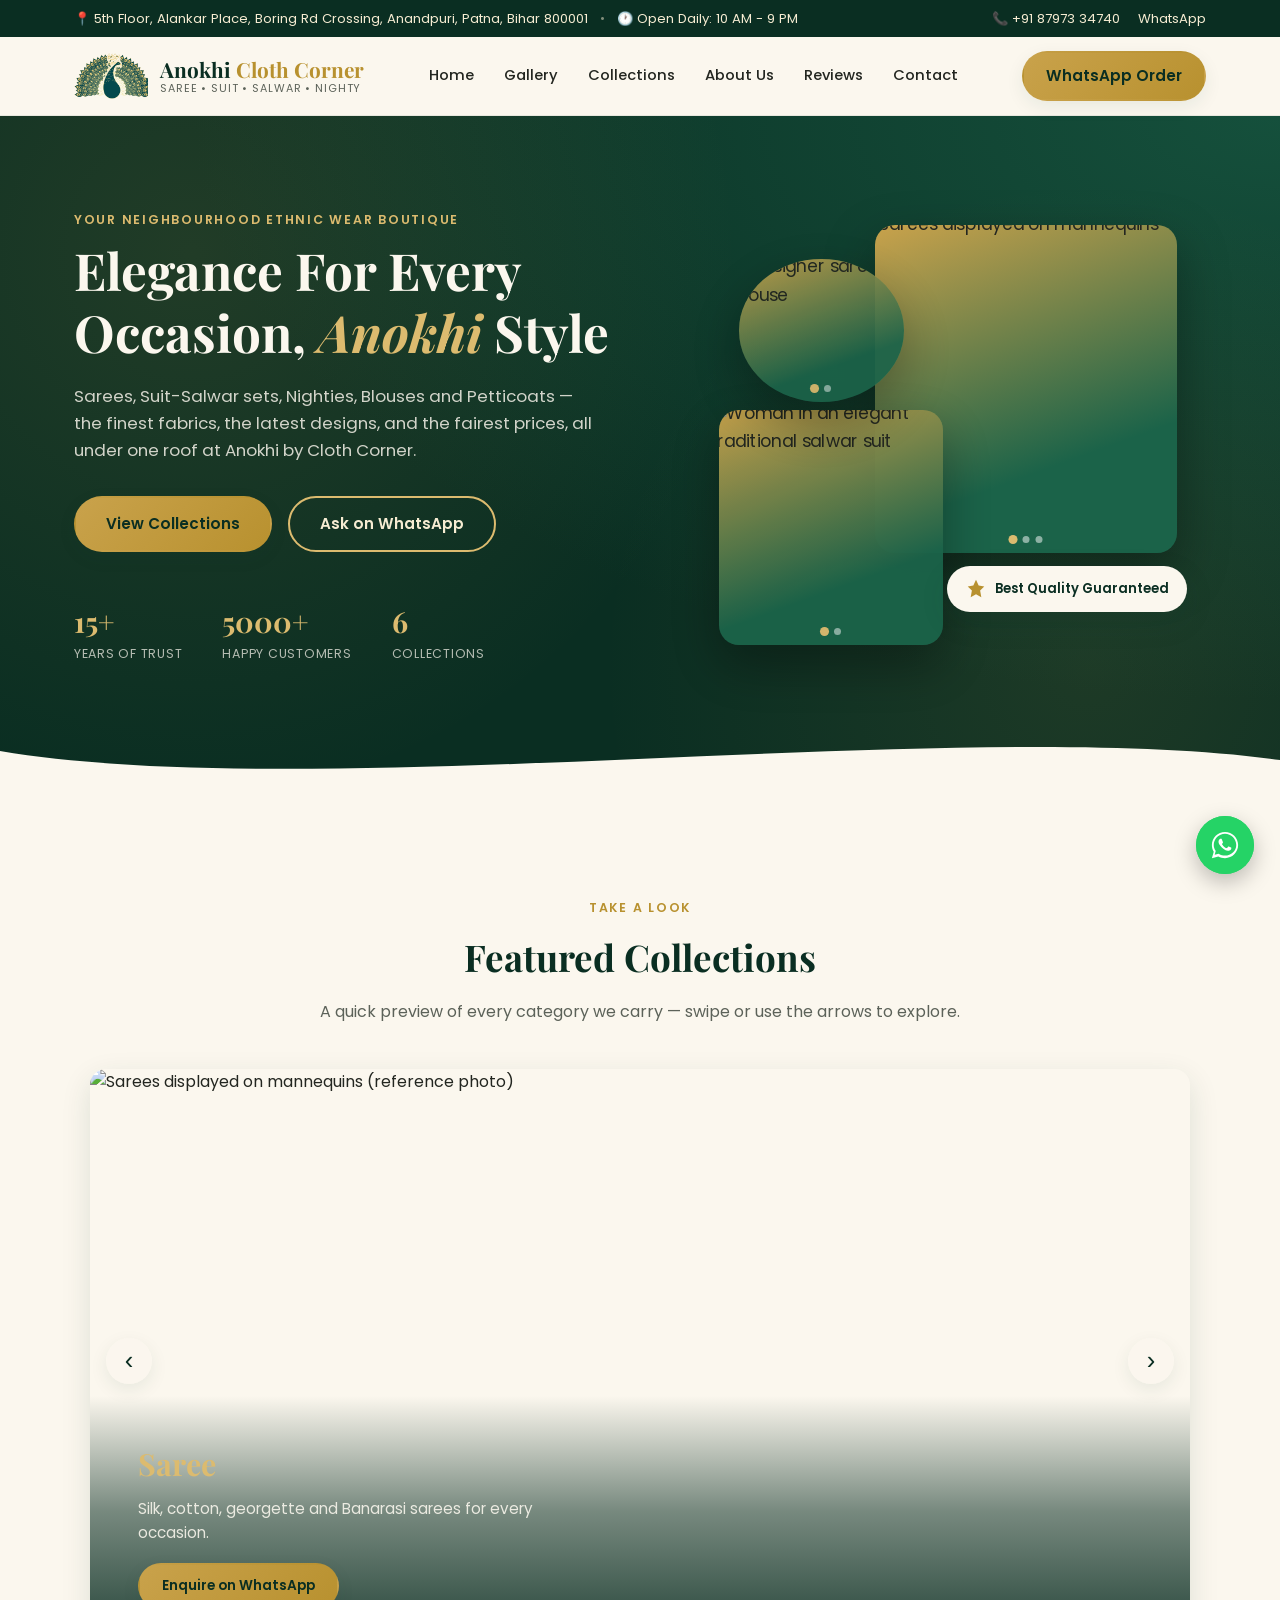
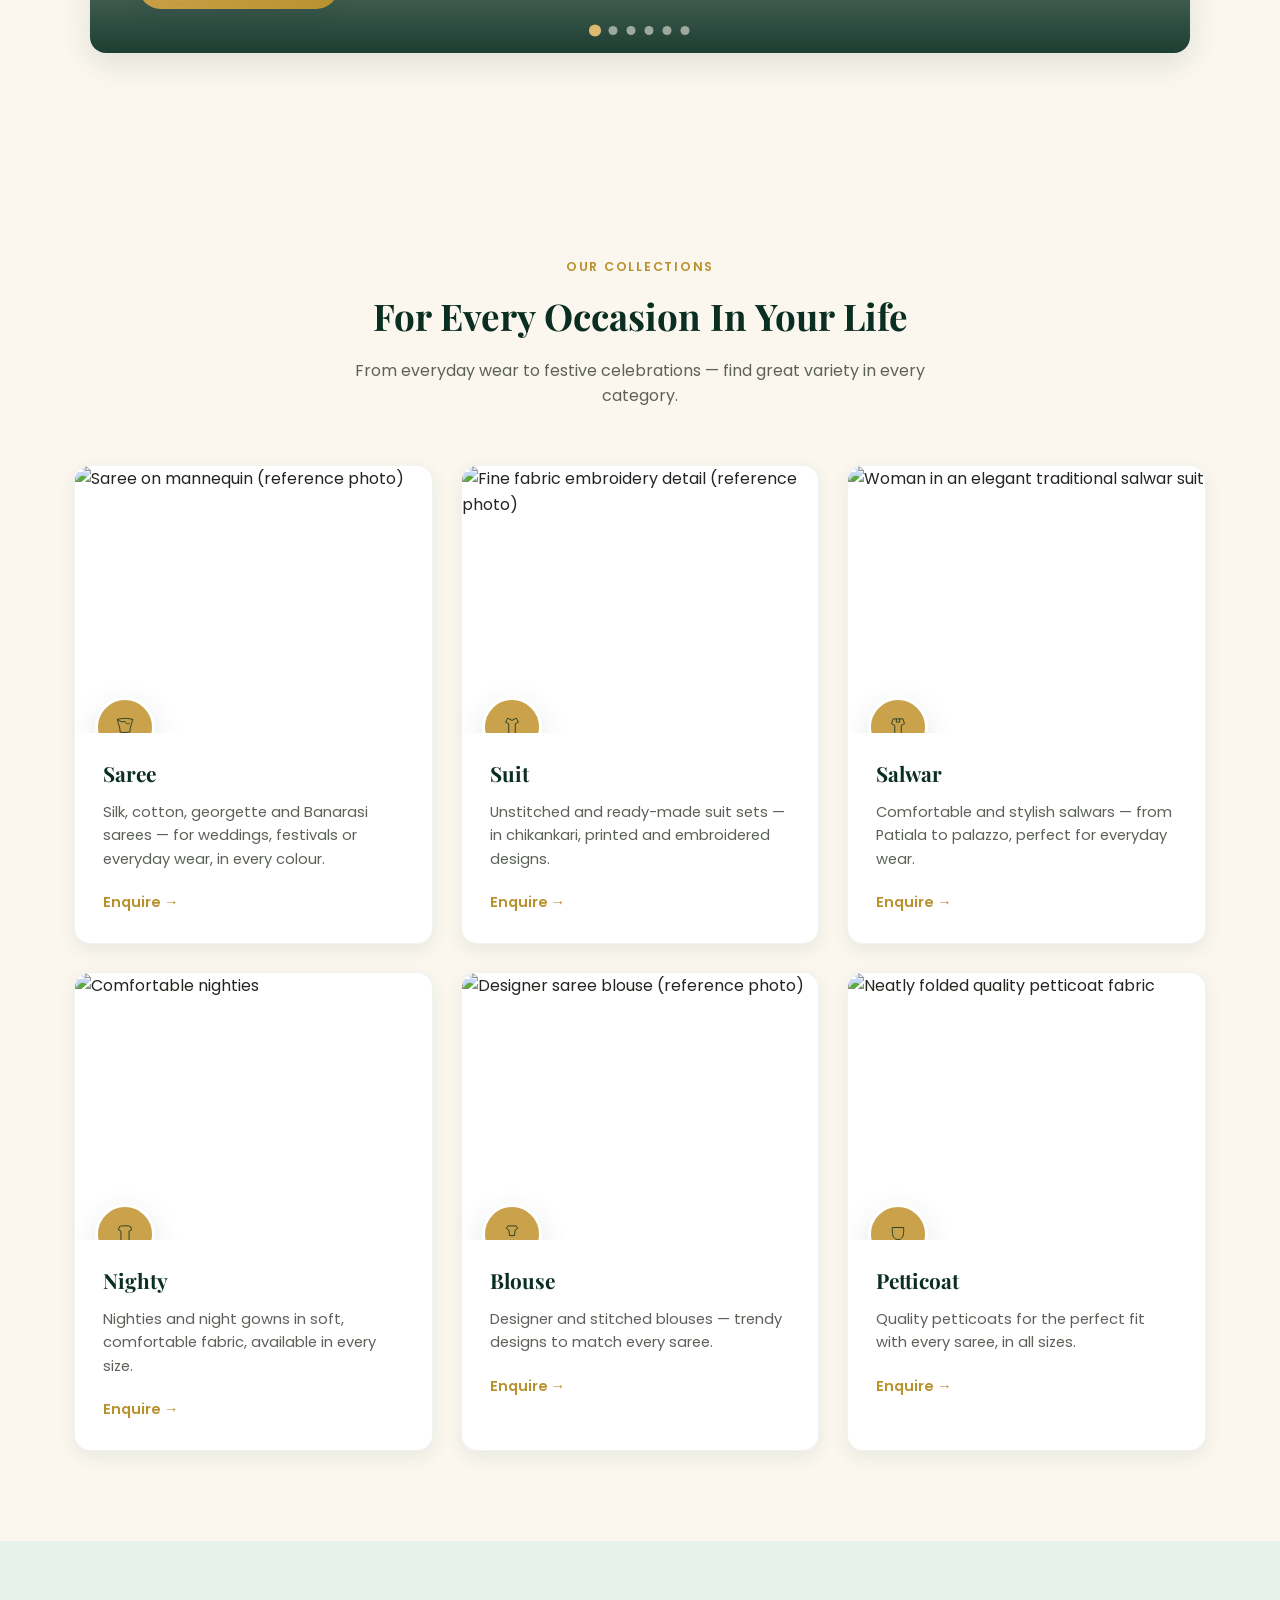
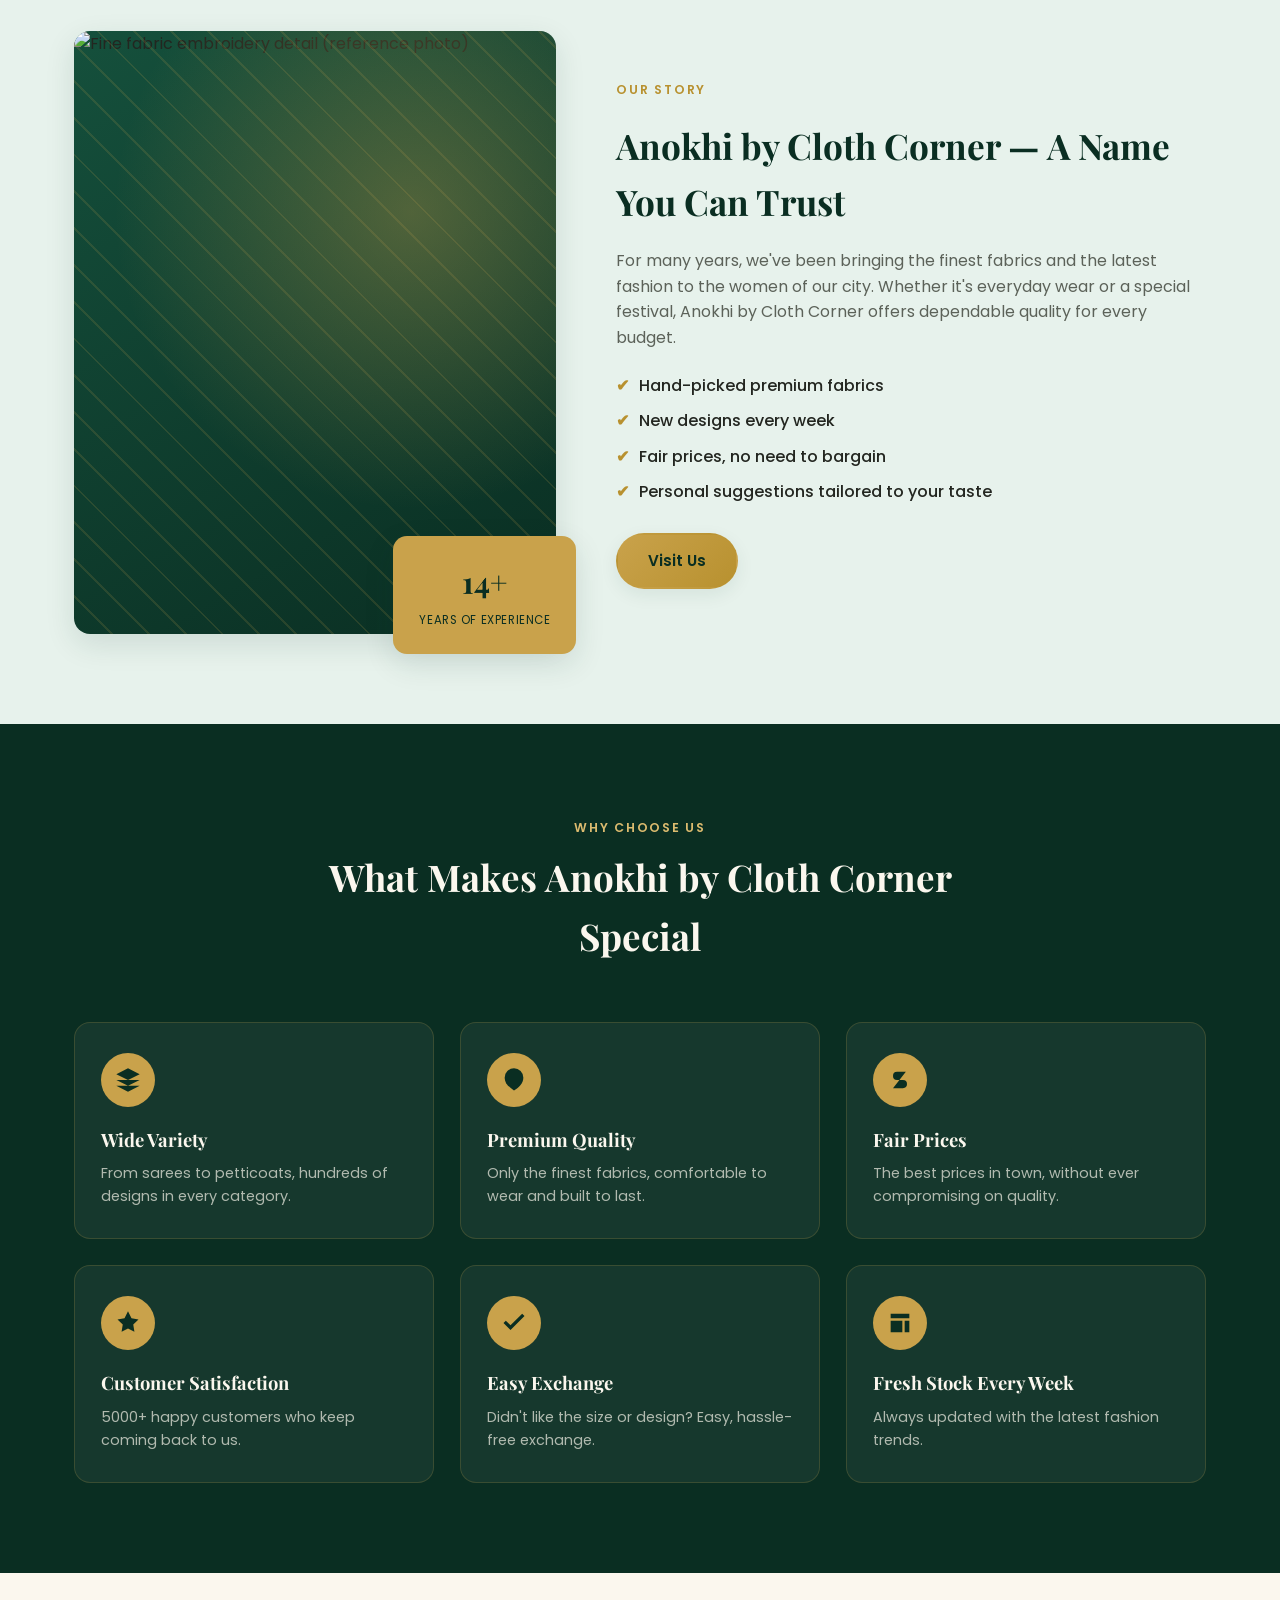
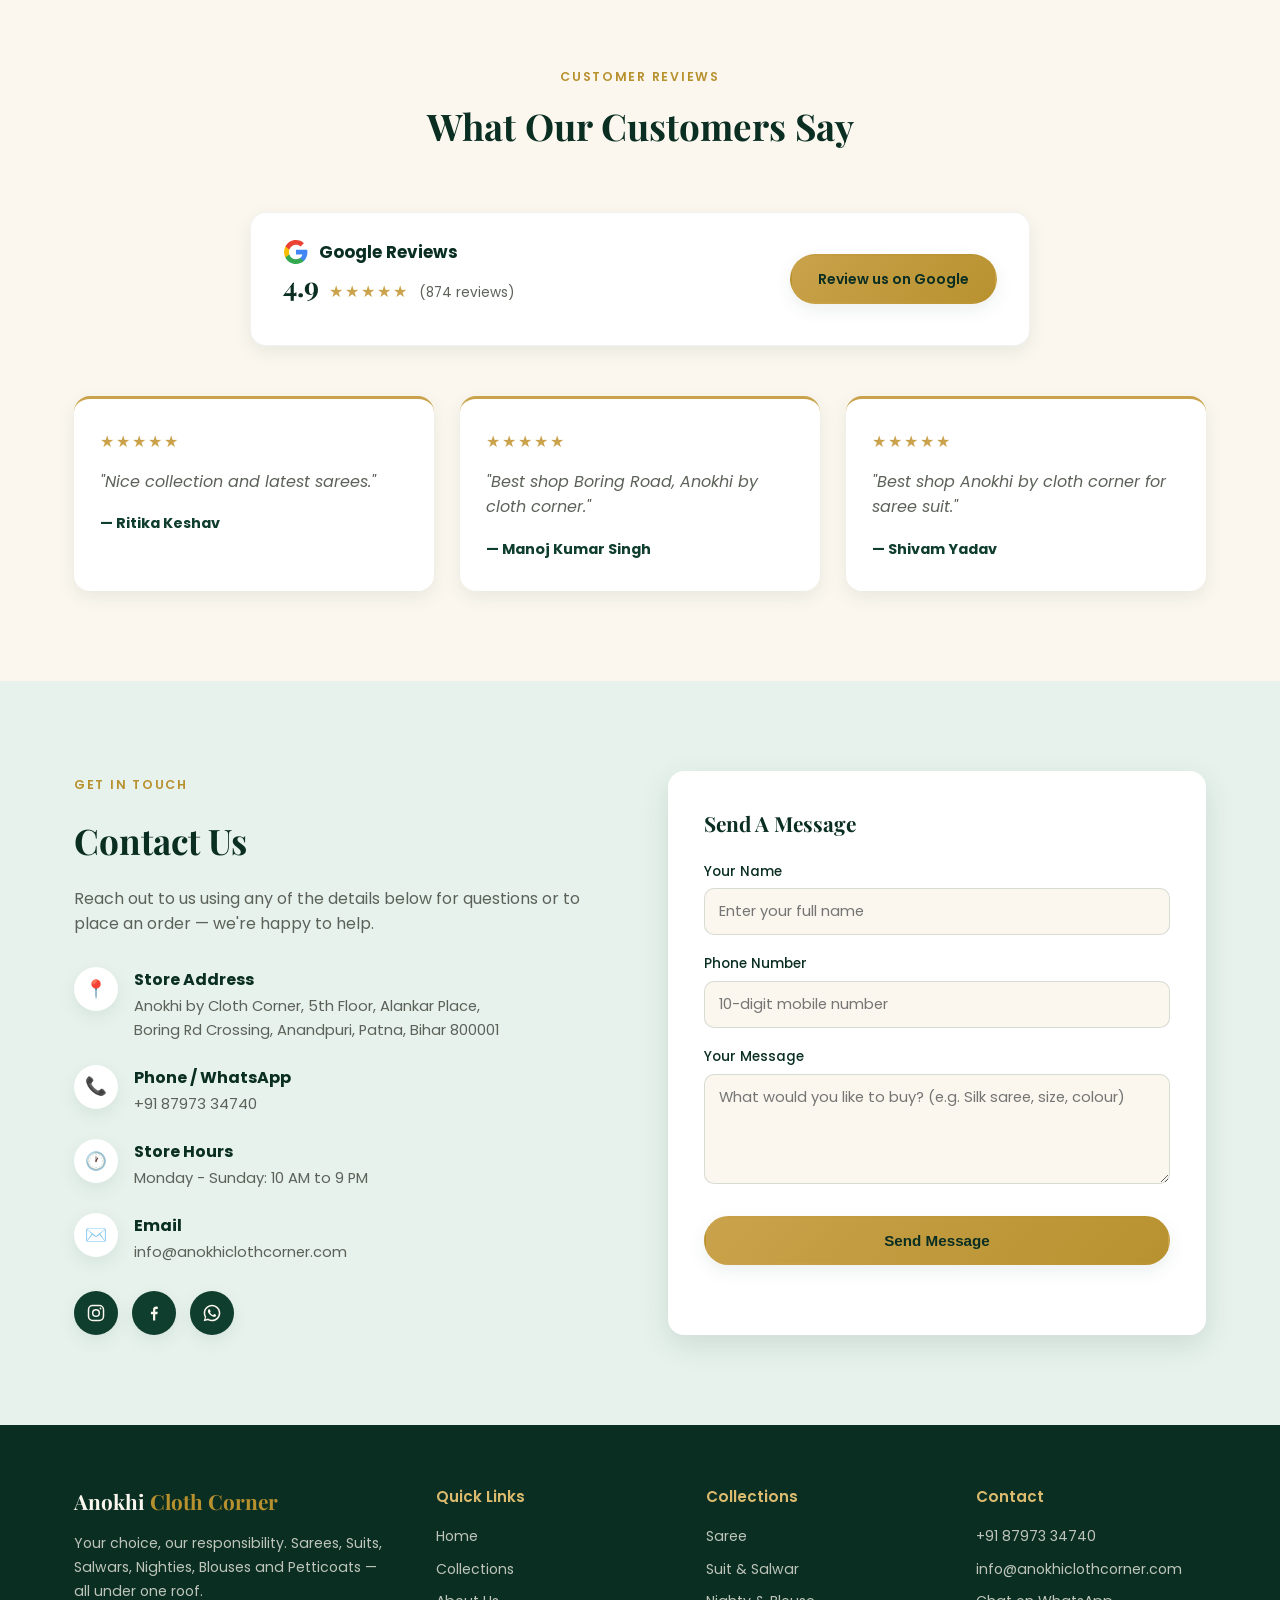
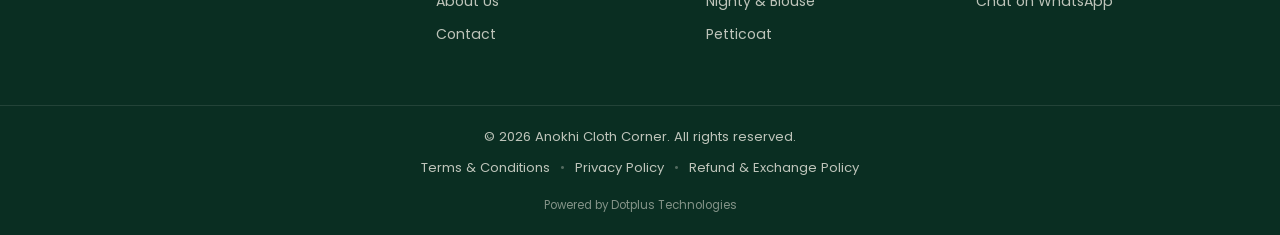
==== commit 0311e223: "Update footer: add Powered by Dotplus Technologies, remove photo credits" ====
--- a/index.html
+++ b/index.html
@@ -505,7 +505,7 @@
         <span class="sep">•</span>
         <a href="refund.html">Refund &amp; Exchange Policy</a>
       </nav>
-      <p class="photo-credits">Some photos are generic reference images, used until real store photos are added: <a href="https://commons.wikimedia.org/wiki/File:Sari_on_mannequin_for_demo.jpg" target="_blank" rel="noopener">Suyash.dwivedi</a>, <a href="https://commons.wikimedia.org/wiki/File:Embroidery_on_a_saree_01.jpg" target="_blank" rel="noopener">Kritzolina</a>, <a href="https://commons.wikimedia.org/wiki/File:Ishin_Black_Saree_Blouse.jpg" target="_blank" rel="noopener">Pinaki dm</a> (Wikimedia Commons, CC BY-SA), and photos by <a href="https://www.pexels.com/photo/women-standing-wearing-a-nightgown-8789117/" target="_blank" rel="noopener">Darina Belonogova</a>, <a href="https://www.pexels.com/photo/woman-wearing-traditional-white-saree-with-red-blouse-29026116/" target="_blank" rel="noopener">Suman Karmakar</a>, <a href="https://www.pexels.com/photo/folded-textile-in-close-up-shot-11733651/" target="_blank" rel="noopener">Ruslan Rozanov</a>, <a href="https://www.pexels.com/photo/elegant-woman-in-traditional-punjabi-attire-34933700/" target="_blank" rel="noopener">Muneeb Malhotra</a> (Pexels License).</p>
+      <p class="powered-by">Powered by Dotplus Technologies</p>
     </div>
   </div>
 </footer>
--- a/css/style.css
+++ b/css/style.css
@@ -697,13 +697,11 @@
 .legal-links a { transition: color 0.2s; }
 .legal-links a:hover { color: var(--gold-400); }
 .legal-links .sep { opacity: 0.4; }
-.photo-credits {
+.powered-by {
   margin-top: 8px;
   font-size: 0.72rem;
   color: rgba(251,247,238,0.5);
 }
-.photo-credits a { text-decoration: underline; }
-.photo-credits a:hover { color: var(--gold-400); }
 
 /* ---------- Floating buttons ---------- */
 .whatsapp-float {
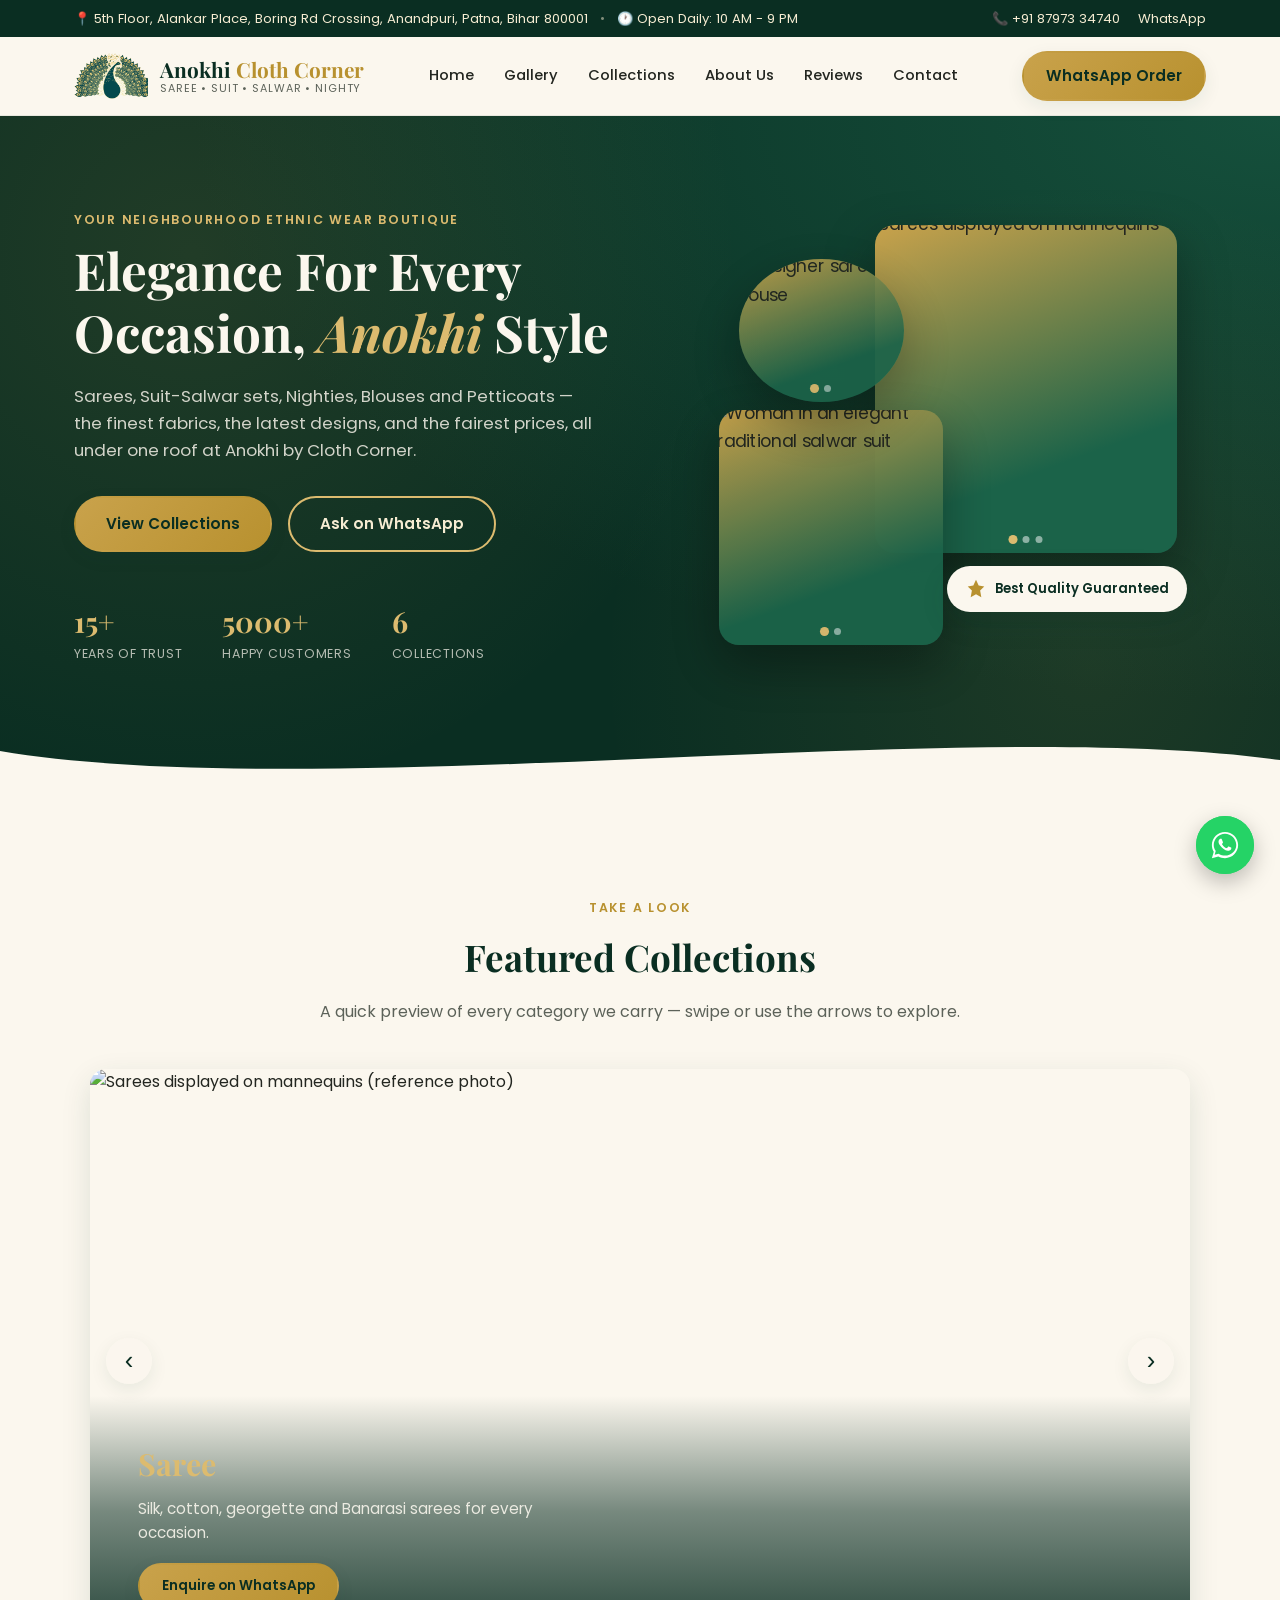
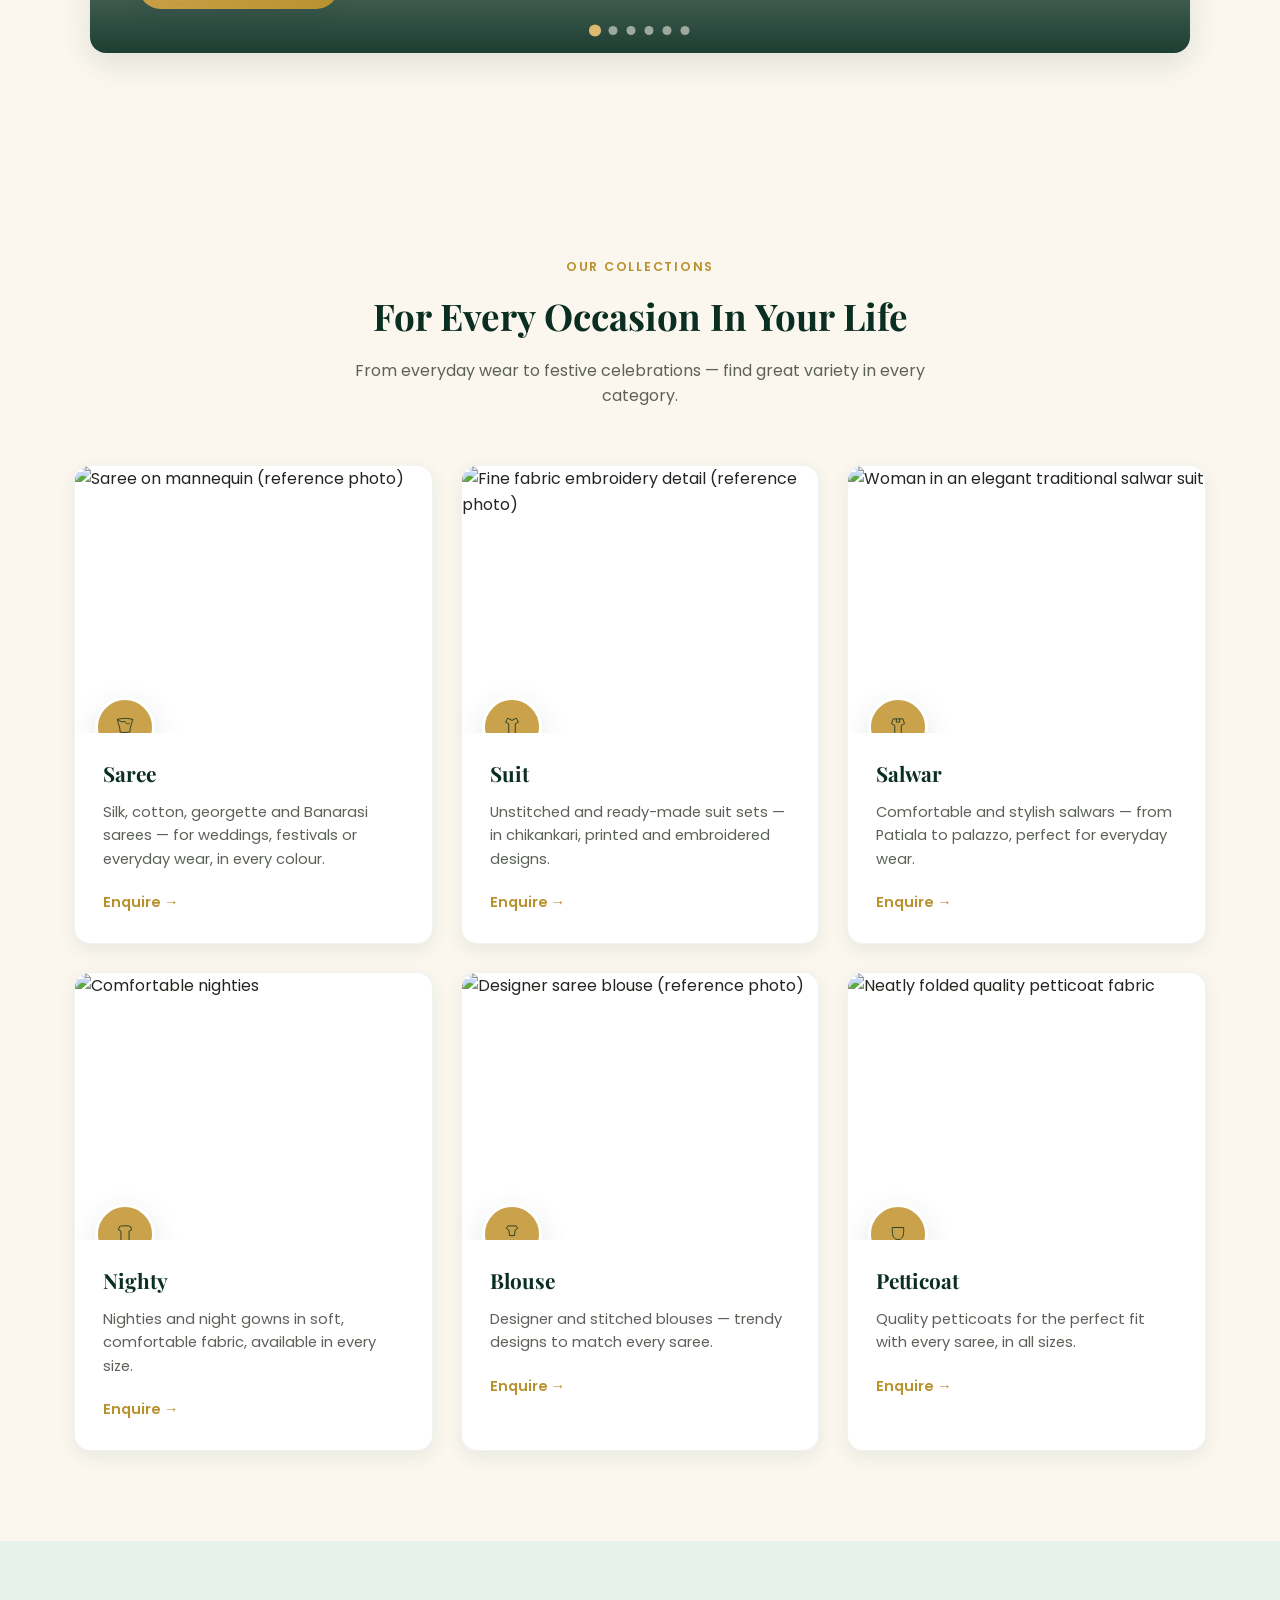
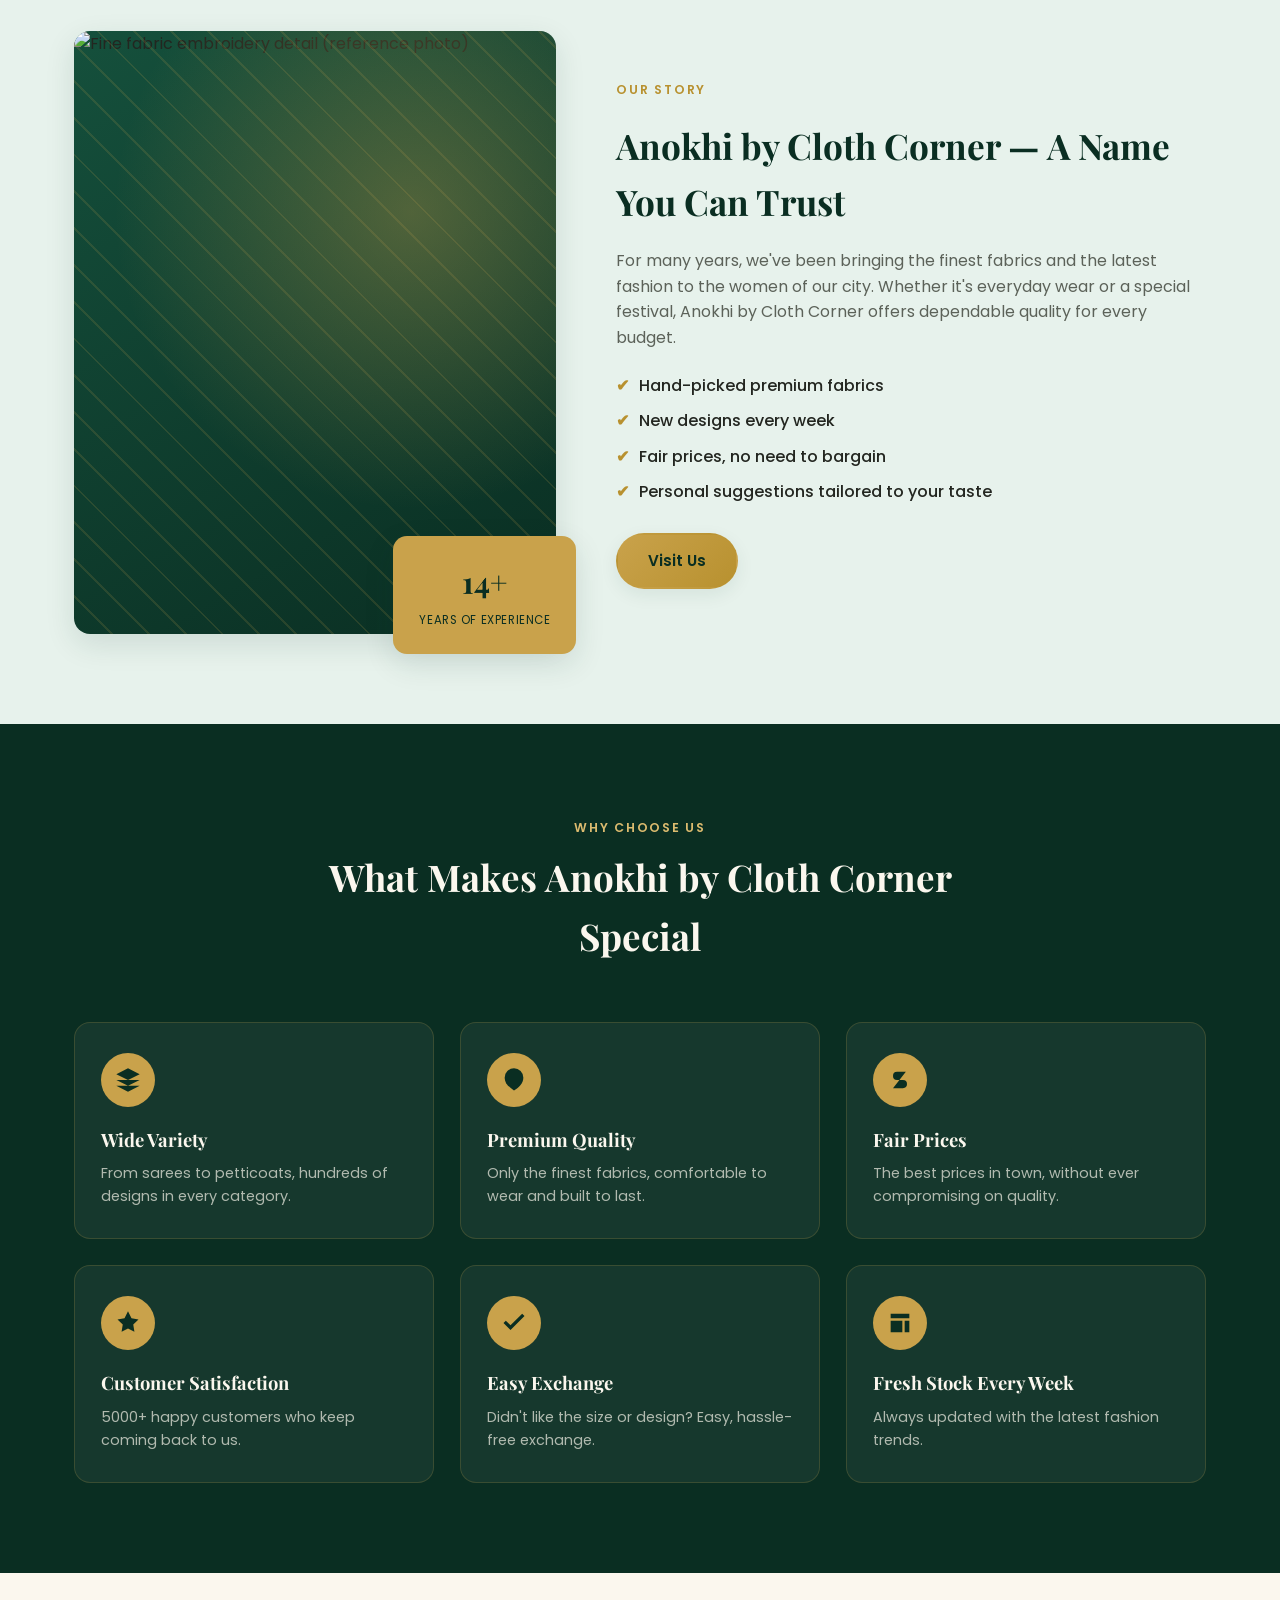
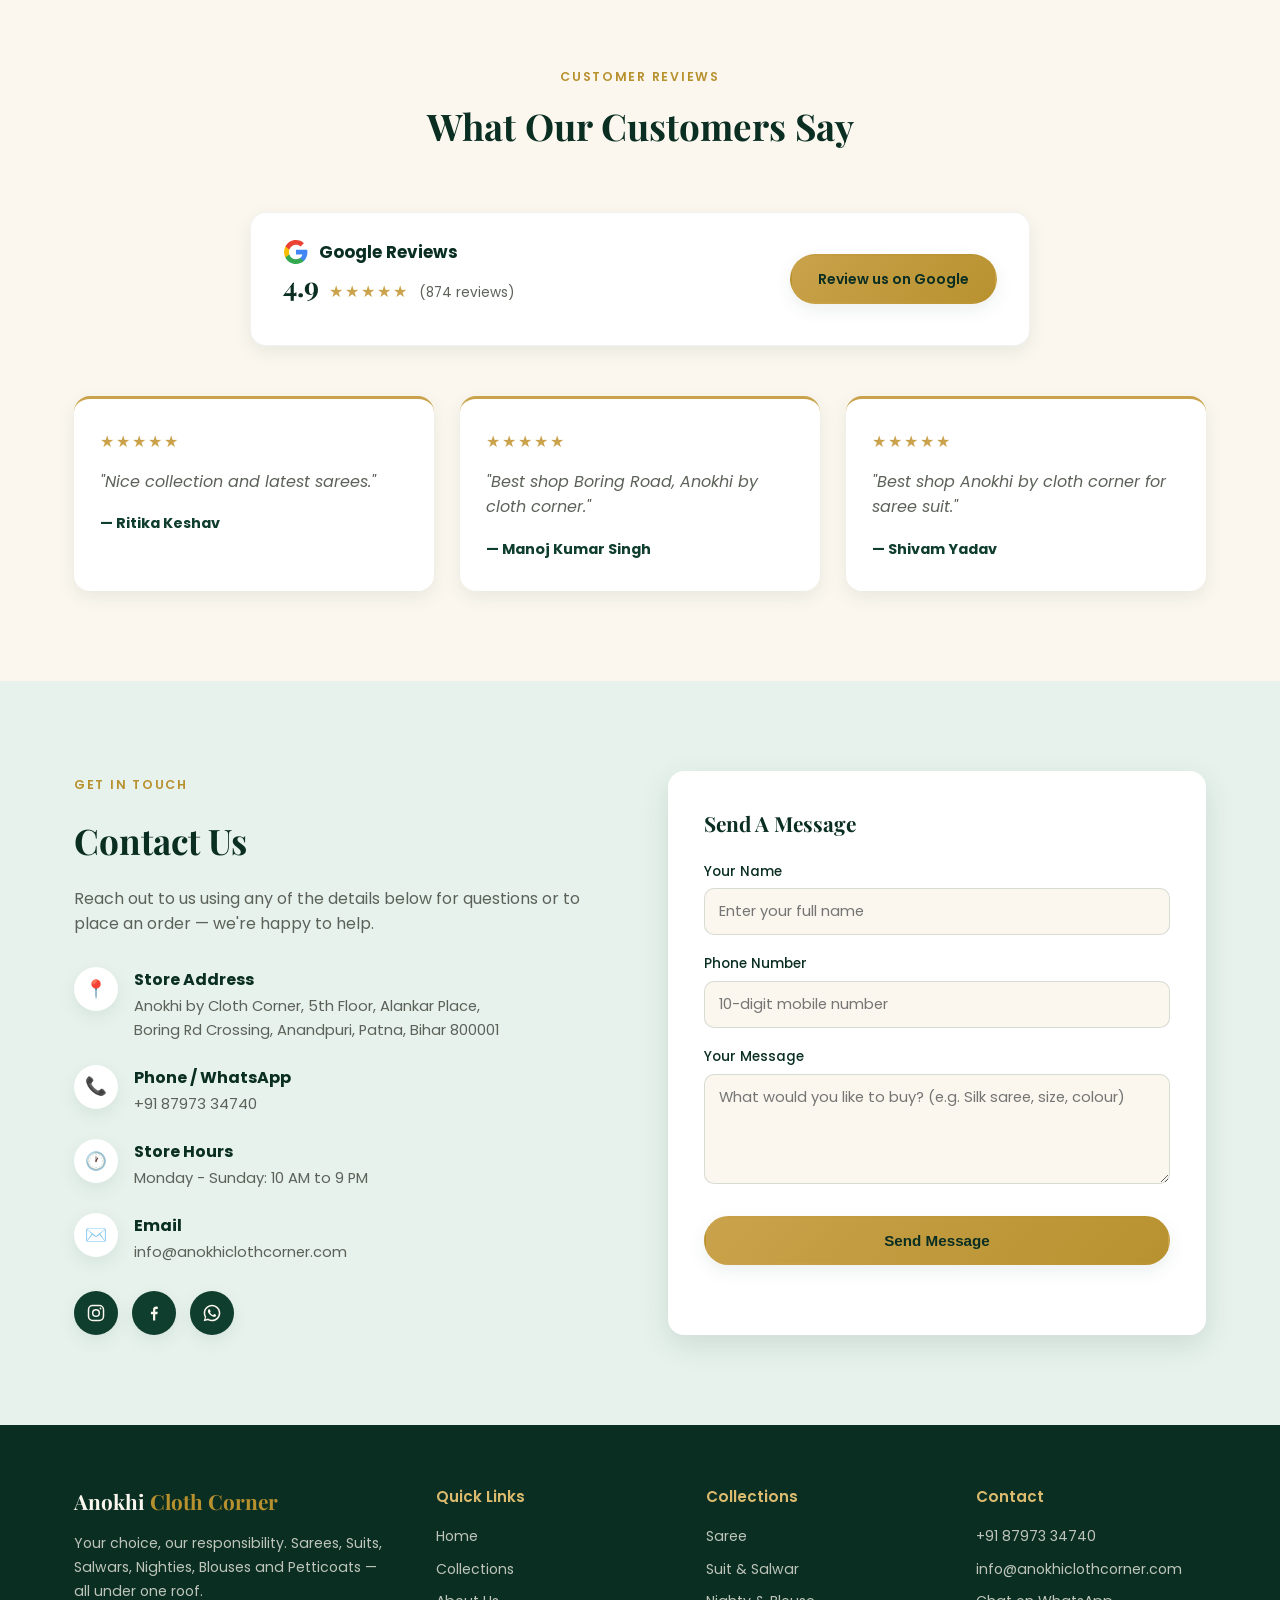
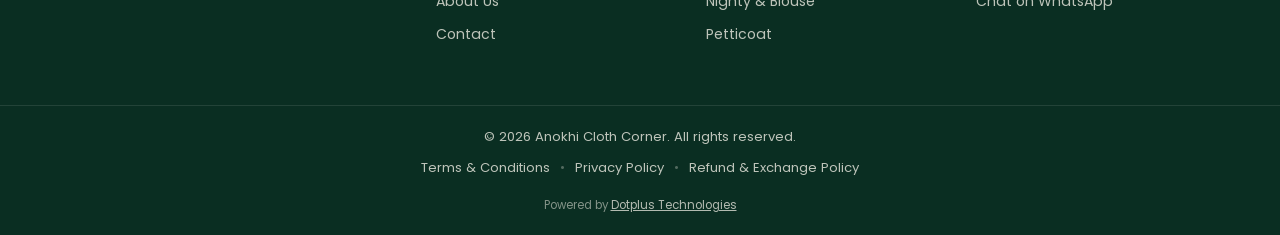
==== commit e5f685a1: "Link Powered by Dotplus Technologies to dotplus.in" ====
--- a/index.html
+++ b/index.html
@@ -505,7 +505,7 @@
         <span class="sep">•</span>
         <a href="refund.html">Refund &amp; Exchange Policy</a>
       </nav>
-      <p class="powered-by">Powered by Dotplus Technologies</p>
+      <p class="powered-by">Powered by <a href="https://dotplus.in" target="_blank" rel="noopener">Dotplus Technologies</a></p>
     </div>
   </div>
 </footer>
--- a/css/style.css
+++ b/css/style.css
@@ -702,6 +702,8 @@
   font-size: 0.72rem;
   color: rgba(251,247,238,0.5);
 }
+.powered-by a { color: rgba(251,247,238,0.7); text-decoration: underline; transition: color 0.2s; }
+.powered-by a:hover { color: var(--gold-400); }
 
 /* ---------- Floating buttons ---------- */
 .whatsapp-float {
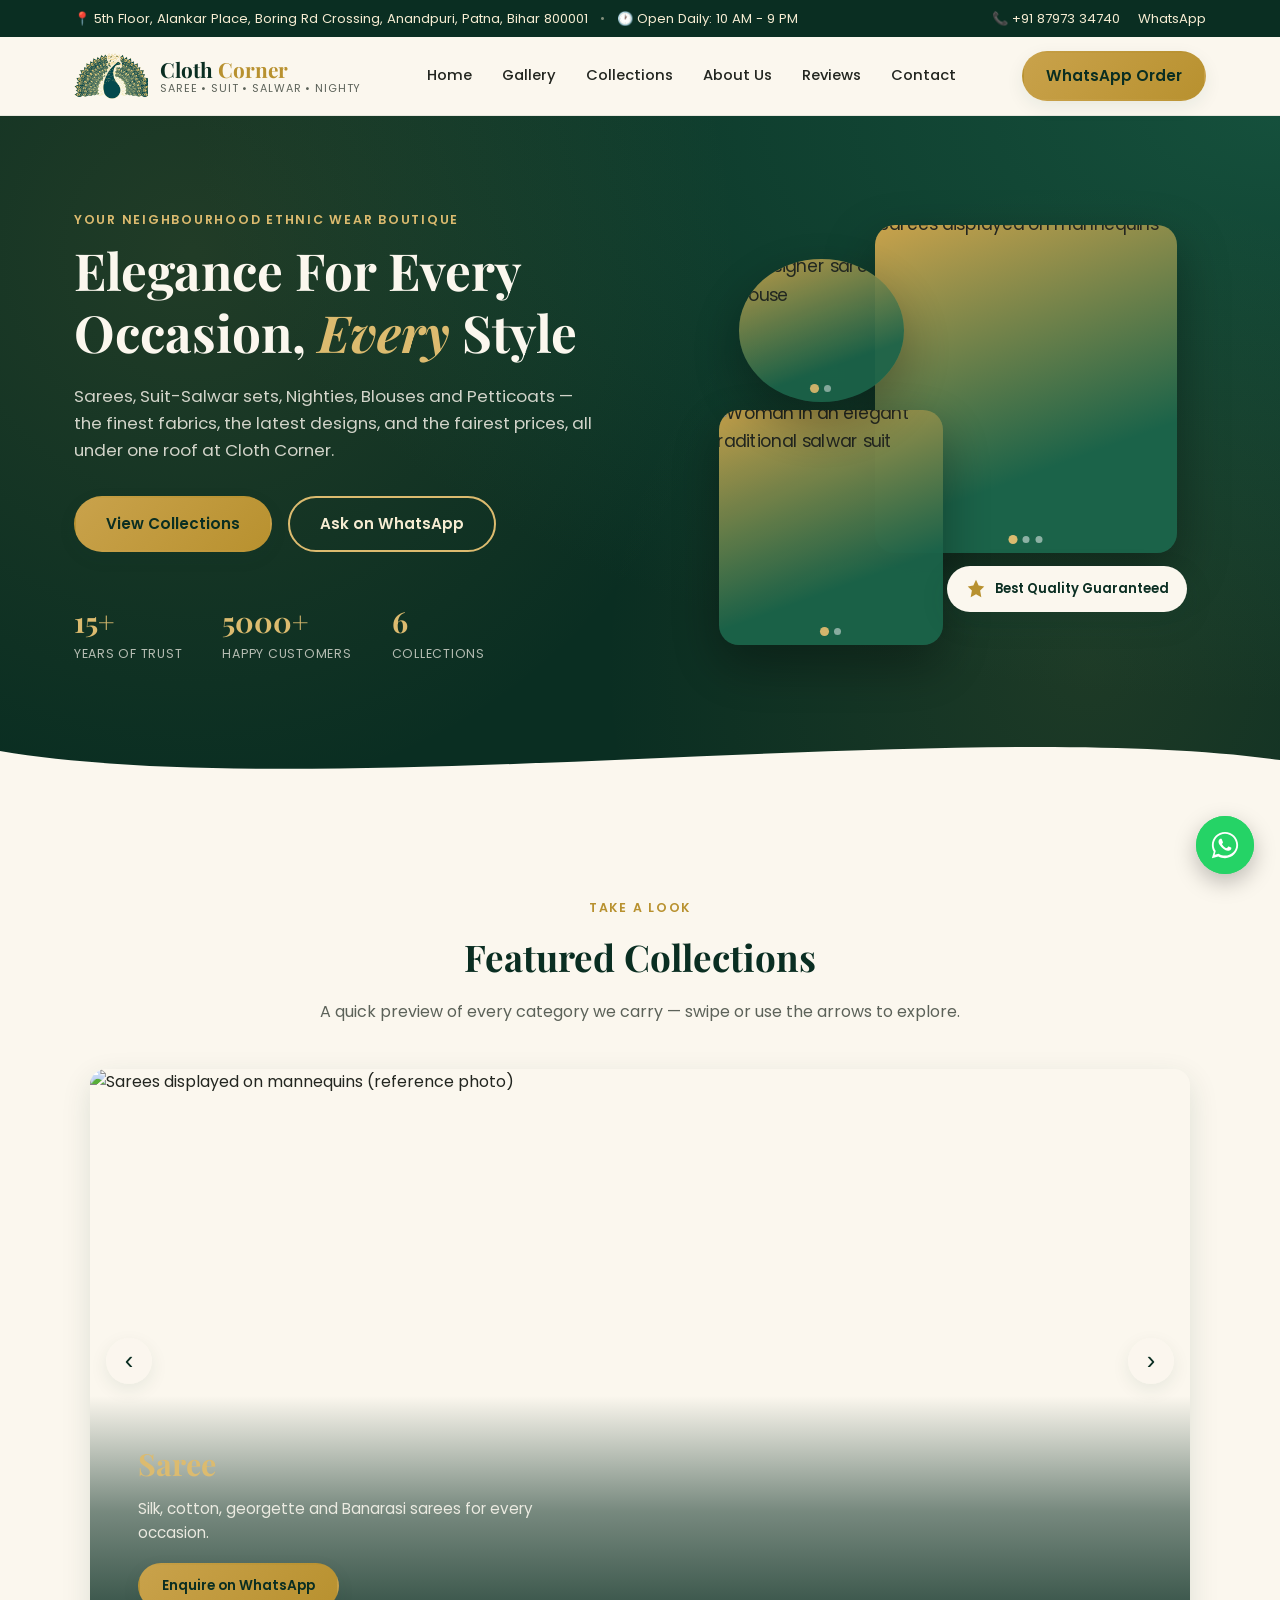
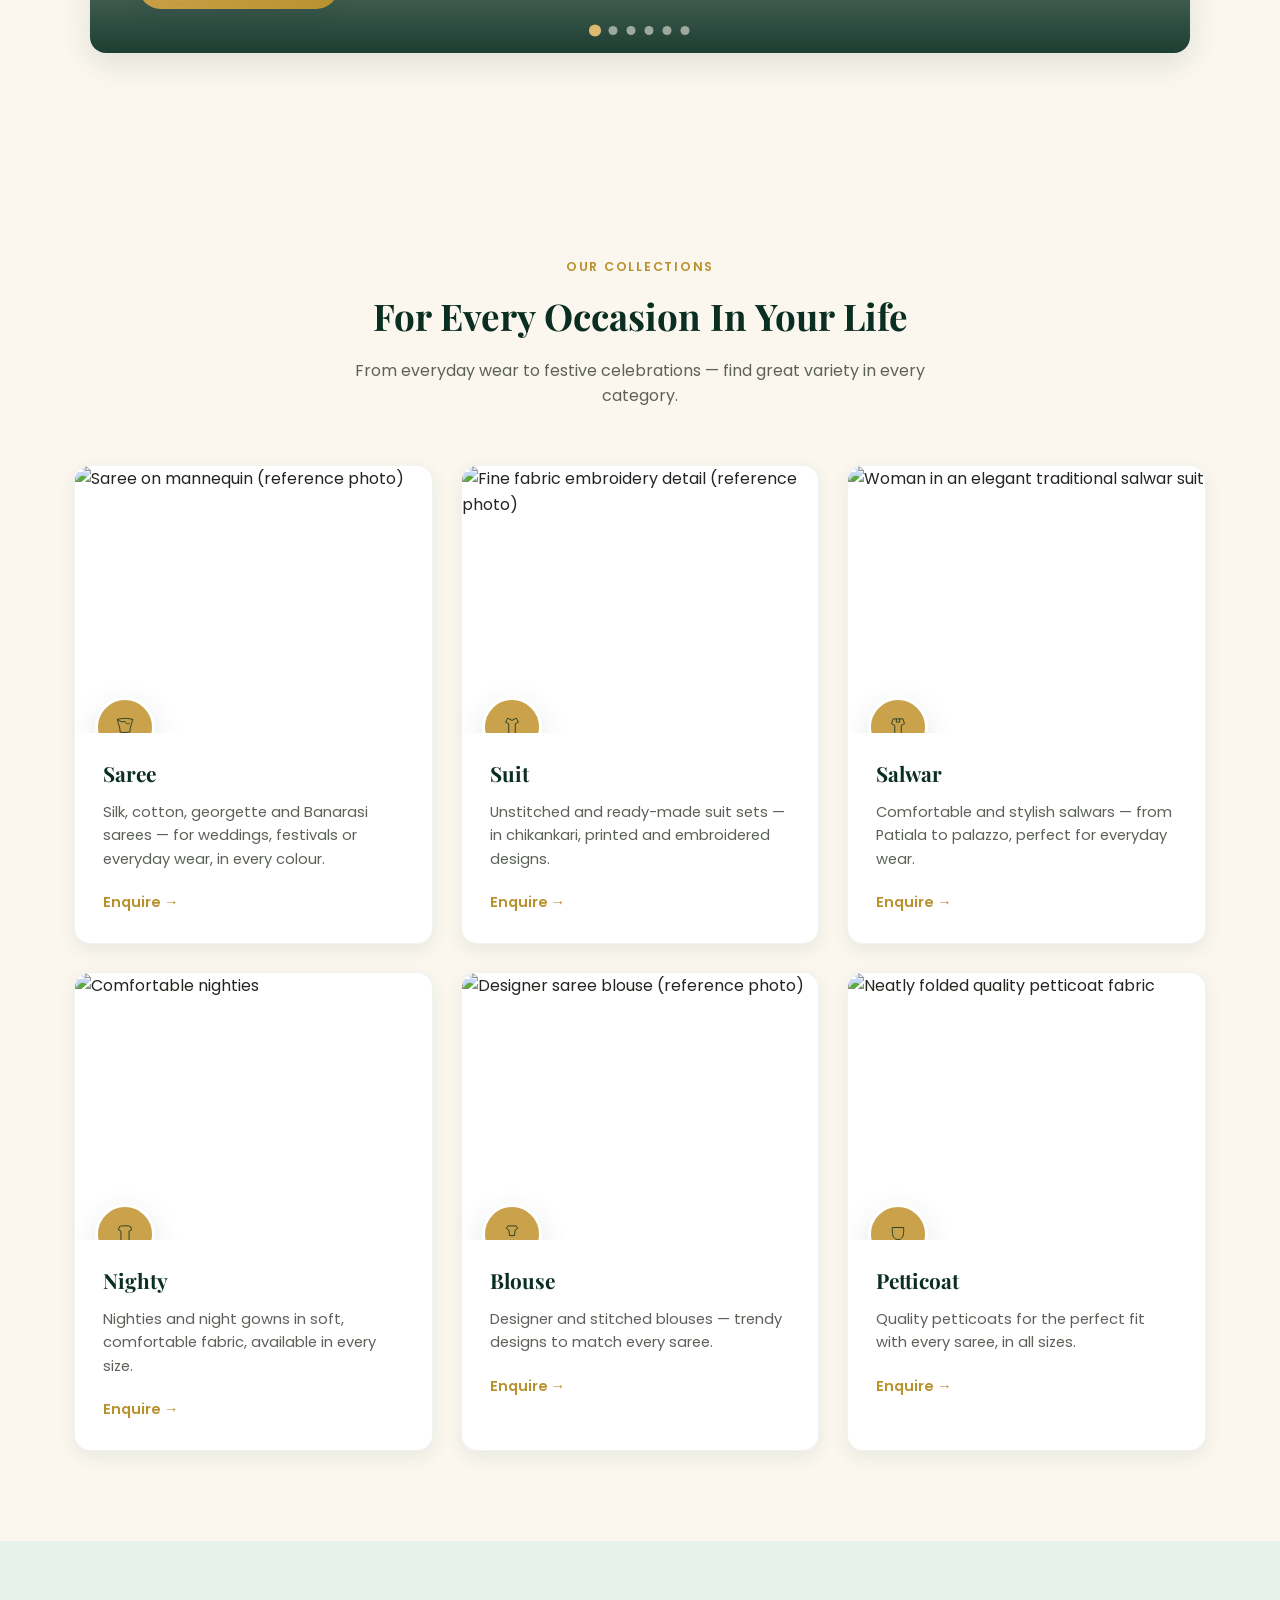
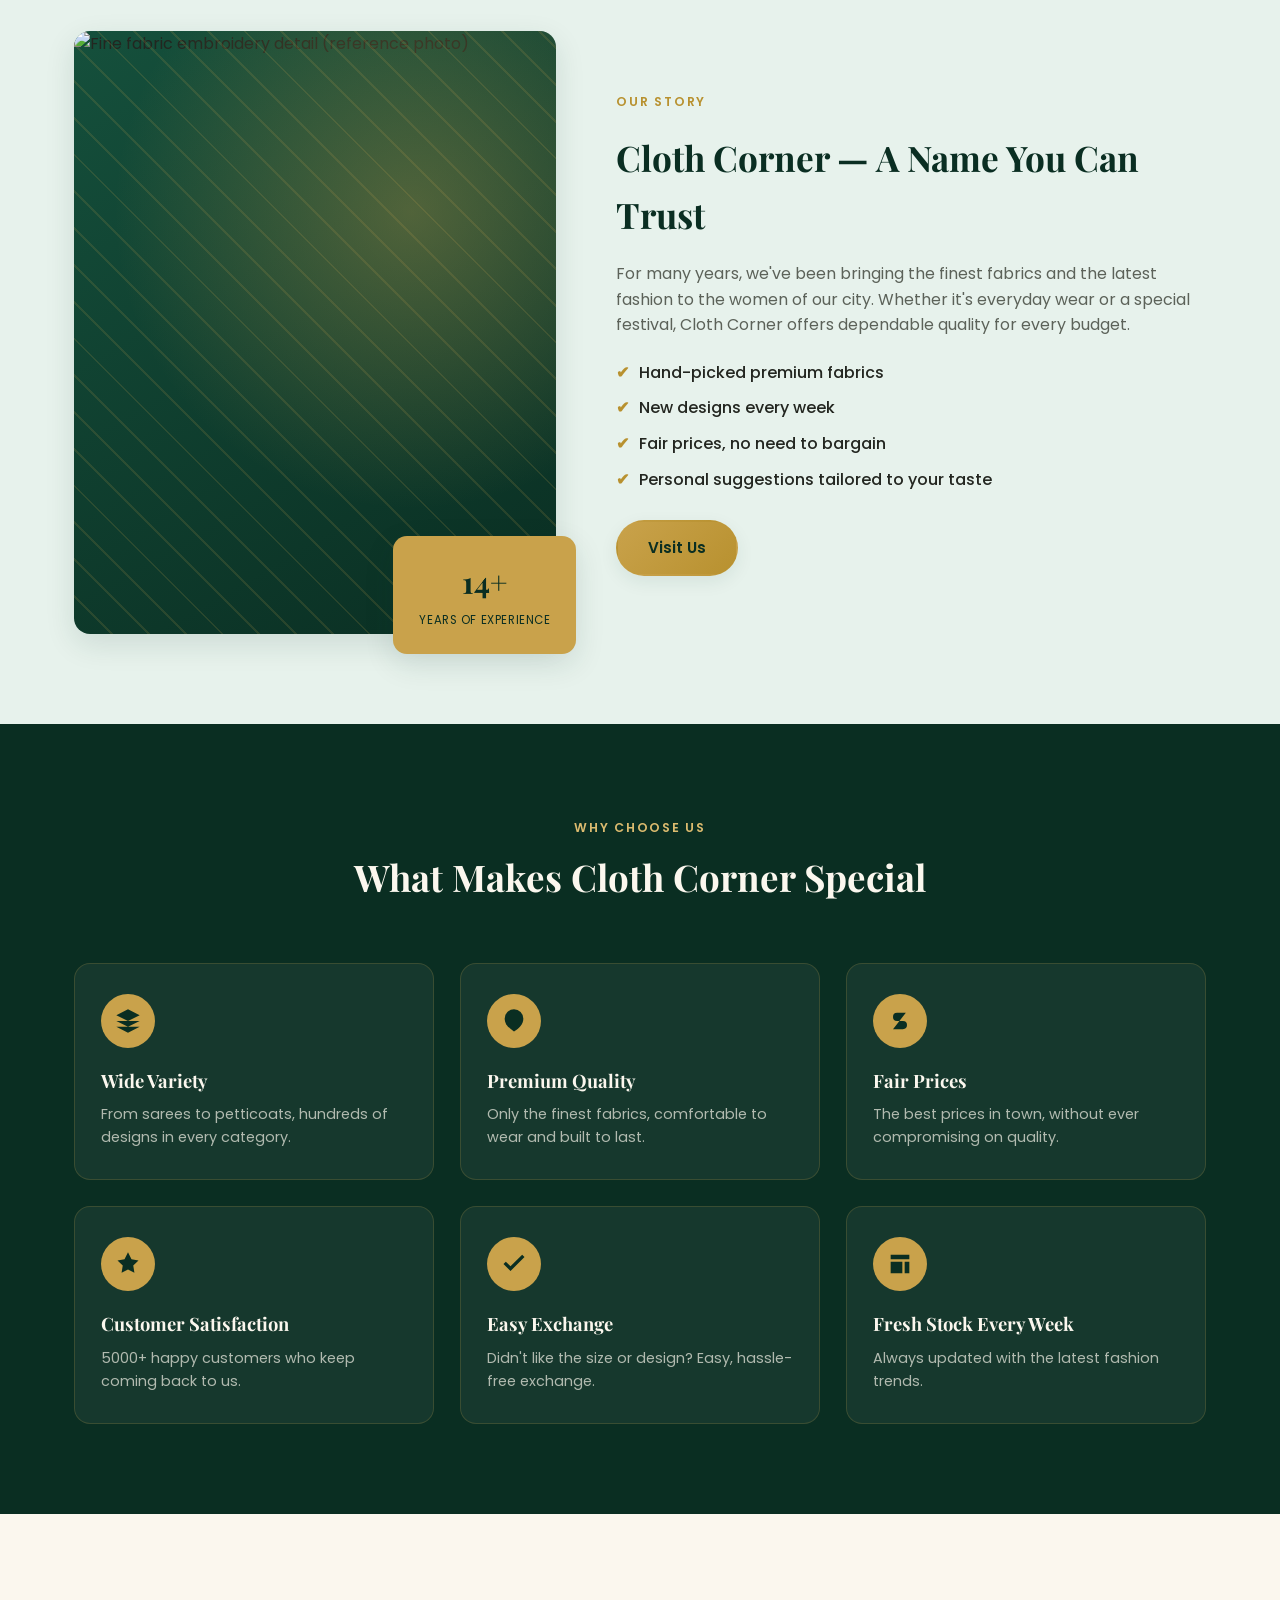
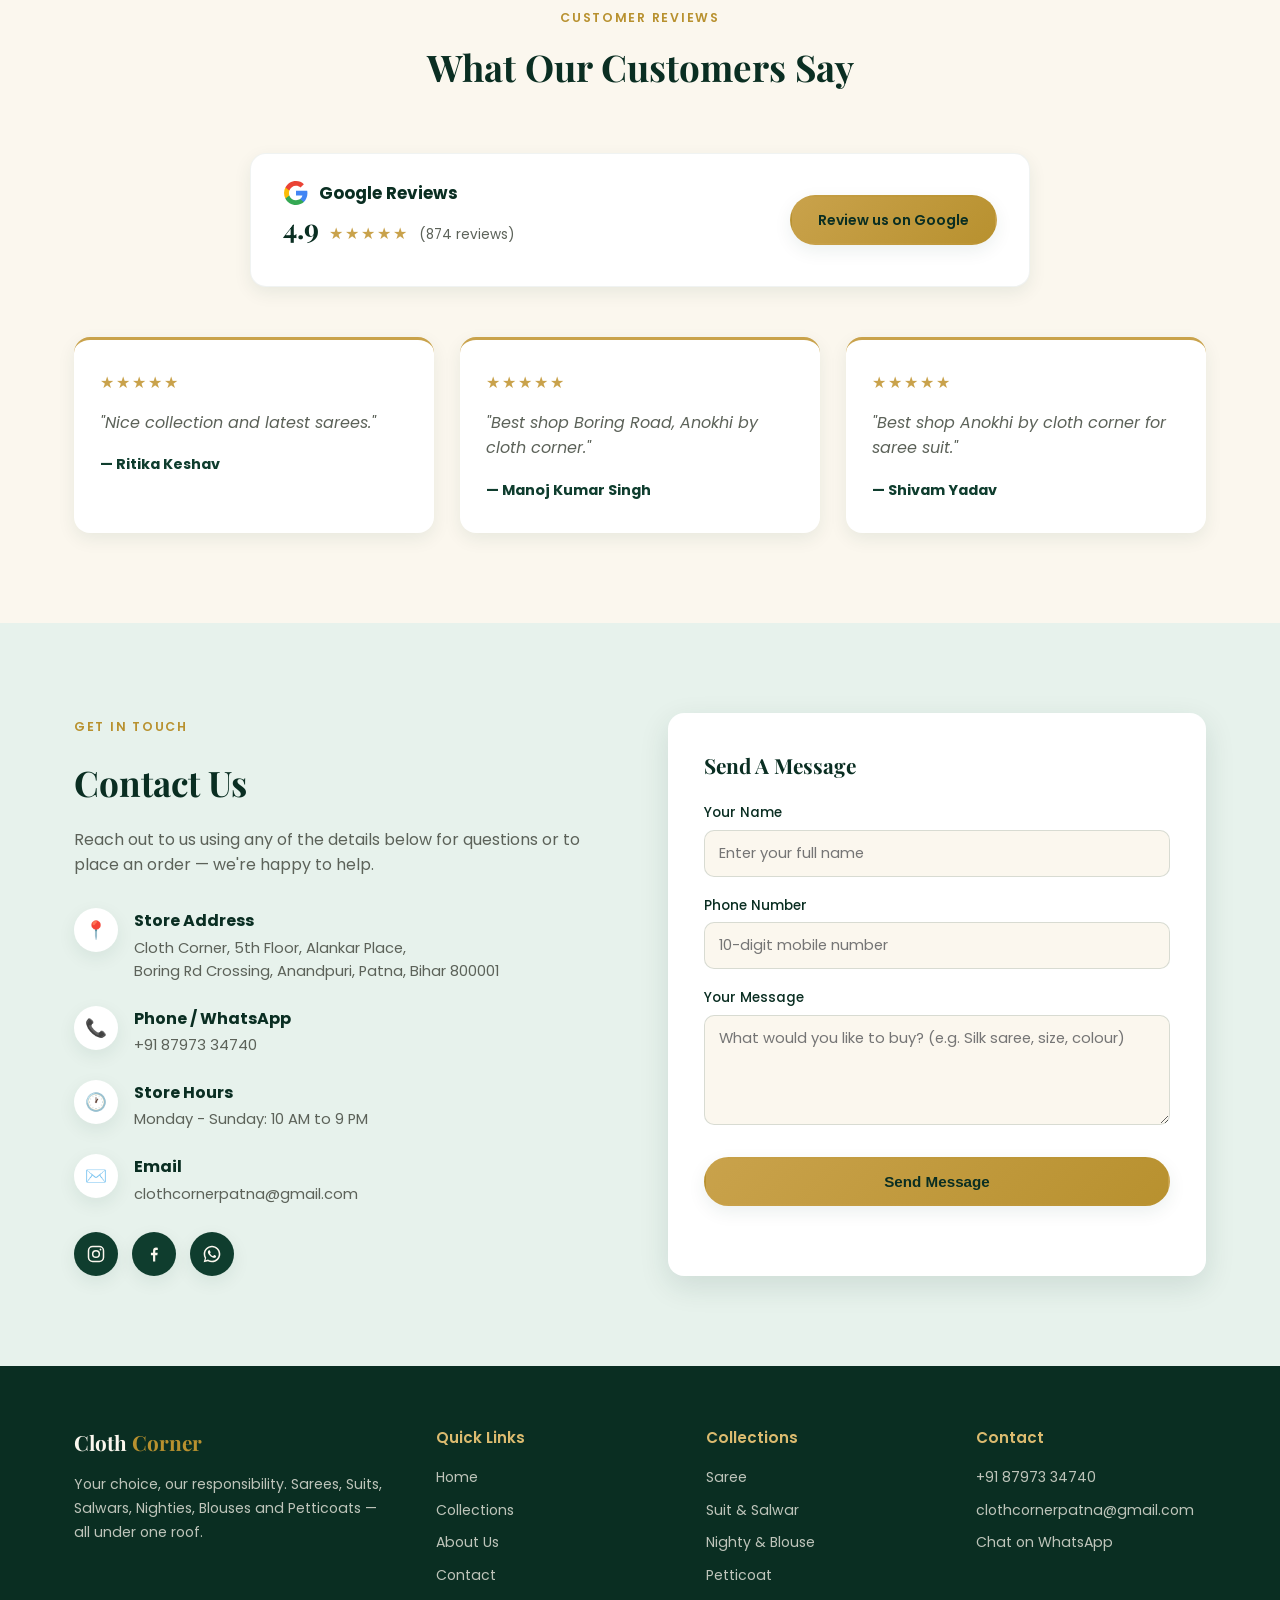
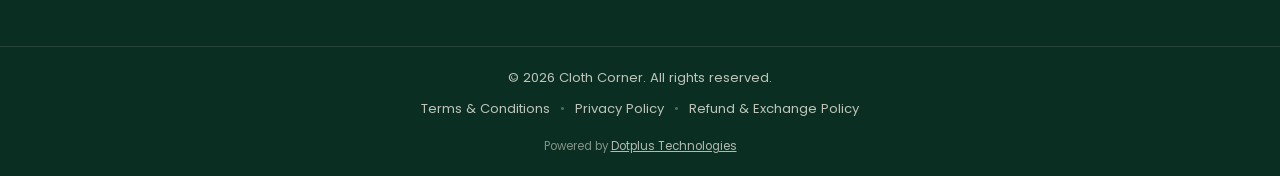
==== commit 8dd42d66: "23072026" ====
--- a/index.html
+++ b/index.html
@@ -3,20 +3,20 @@
 <head>
 <meta charset="UTF-8">
 <meta name="viewport" content="width=device-width, initial-scale=1.0">
-<title>Anokhi by Cloth Corner | Sarees, Suits, Salwar &amp; More - Patna</title>
-<meta name="description" content="Anokhi by Cloth Corner, Boring Road, Patna - your boutique for Sarees, Suit-Salwar sets, Nighties, Blouses and Petticoats. Best quality, best prices, near you.">
+<title>Cloth Corner | Sarees, Suits, Salwar &amp; More - Patna</title>
+<meta name="description" content="Cloth Corner, Boring Road, Patna - your boutique for Sarees, Suit-Salwar sets, Nighties, Blouses and Petticoats. Best quality, best prices, near you.">
 <meta name="theme-color" content="#0f3d2e">
 
 <!-- Open Graph / social share preview -->
 <!-- TODO: replace anokhiclothcorner.com below with your real domain once purchased -->
 <meta property="og:type" content="website">
-<meta property="og:site_name" content="Anokhi by Cloth Corner">
-<meta property="og:title" content="Anokhi by Cloth Corner | Sarees, Suits, Salwar &amp; More - Patna">
+<meta property="og:site_name" content="Cloth Corner">
+<meta property="og:title" content="Cloth Corner | Sarees, Suits, Salwar &amp; More - Patna">
 <meta property="og:description" content="Boutique for Sarees, Suit-Salwar sets, Nighties, Blouses and Petticoats on Boring Road, Patna. Best quality, best prices.">
 <meta property="og:image" content="https://anokhiclothcorner.com/img/logo-full.png">
 <meta property="og:url" content="https://anokhiclothcorner.com/">
 <meta name="twitter:card" content="summary_large_image">
-<meta name="twitter:title" content="Anokhi by Cloth Corner | Sarees, Suits, Salwar &amp; More - Patna">
+<meta name="twitter:title" content="Cloth Corner | Sarees, Suits, Salwar &amp; More - Patna">
 <meta name="twitter:description" content="Boutique for Sarees, Suit-Salwar sets, Nighties, Blouses and Petticoats on Boring Road, Patna. Best quality, best prices.">
 <meta name="twitter:image" content="https://anokhiclothcorner.com/img/logo-full.png">
 
@@ -40,7 +40,7 @@
     </div>
     <div class="topbar-right">
       <a href="tel:+918797334740">📞 +91 87973 34740</a>
-      <a href="https://wa.me/918797334740?text=Hi%2C%20I%20would%20like%20information%20about%20Anokhi%20Cloth%20Corner%20products." target="_blank" rel="noopener">WhatsApp</a>
+      <a href="https://wa.me/918797334740?text=Hi%2C%20I%20would%20like%20information%20about%20Cloth%20Corner%20products." target="_blank" rel="noopener">WhatsApp</a>
     </div>
   </div>
 </div>
@@ -50,10 +50,10 @@
   <div class="container header-inner">
     <a href="#home" class="brand">
       <span class="brand-mark">
-        <img src="img/logo-mark.png" width="258" height="160" alt="Anokhi by Cloth Corner peacock logo">
+        <img src="img/logo-mark.png" width="258" height="160" alt="Cloth Corner peacock logo">
       </span>
       <span class="brand-text">
-        <span class="brand-name">Anokhi <em>Cloth Corner</em></span>
+        <span class="brand-name">Cloth <em>Corner</em></span>
         <span class="brand-tag">Saree • Suit • Salwar • Nighty</span>
       </span>
     </a>
@@ -62,12 +62,12 @@
       <a href="#home">Home</a>
       <a href="#gallery">Gallery</a>
       <a href="#collections">Collections</a>
-      <a href="#about">About Us</a>
+      <a href="about.html">About Us</a>
       <a href="#testimonials">Reviews</a>
       <a href="#contact">Contact</a>
     </nav>
 
-    <a href="https://wa.me/918797334740?text=Hi%2C%20I%20would%20like%20information%20about%20Anokhi%20Cloth%20Corner%20products." target="_blank" rel="noopener" class="btn btn-primary header-cta">
+    <a href="https://wa.me/918797334740?text=Hi%2C%20I%20would%20like%20information%20about%20Cloth%20Corner%20products." target="_blank" rel="noopener" class="btn btn-primary header-cta">
       <span>WhatsApp Order</span>
     </a>
 
@@ -83,11 +83,11 @@
   <div class="container hero-inner">
     <div class="hero-content reveal">
       <span class="eyebrow">Your Neighbourhood Ethnic Wear Boutique</span>
-      <h1>Elegance For Every<br>Occasion, <span class="highlight">Anokhi</span> Style</h1>
-      <p class="hero-desc">Sarees, Suit-Salwar sets, Nighties, Blouses and Petticoats — the finest fabrics, the latest designs, and the fairest prices, all under one roof at Anokhi by Cloth Corner.</p>
+      <h1>Elegance For Every<br>Occasion, <span class="highlight">Every</span> Style</h1>
+      <p class="hero-desc">Sarees, Suit-Salwar sets, Nighties, Blouses and Petticoats — the finest fabrics, the latest designs, and the fairest prices, all under one roof at Cloth Corner.</p>
       <div class="hero-actions">
         <a href="#collections" class="btn btn-primary">View Collections</a>
-        <a href="https://wa.me/918797334740?text=Hi%2C%20I%20would%20like%20information%20about%20Anokhi%20Cloth%20Corner%20products." target="_blank" rel="noopener" class="btn btn-outline">Ask on WhatsApp</a>
+        <a href="https://wa.me/918797334740?text=Hi%2C%20I%20would%20like%20information%20about%20Cloth%20Corner%20products." target="_blank" rel="noopener" class="btn btn-outline">Ask on WhatsApp</a>
       </div>
       <div class="hero-stats">
         <div class="stat"><strong class="counter" data-target="15" data-suffix="+">0</strong><span>Years of Trust</span></div>
@@ -291,8 +291,8 @@
     </div>
     <div class="about-content reveal">
       <span class="eyebrow">Our Story</span>
-      <h2>Anokhi by Cloth Corner — A Name You Can Trust</h2>
-      <p>For many years, we've been bringing the finest fabrics and the latest fashion to the women of our city. Whether it's everyday wear or a special festival, Anokhi by Cloth Corner offers dependable quality for every budget.</p>
+      <h2>Cloth Corner — A Name You Can Trust</h2>
+      <p>For many years, we've been bringing the finest fabrics and the latest fashion to the women of our city. Whether it's everyday wear or a special festival, Cloth Corner offers dependable quality for every budget.</p>
       <ul class="about-points">
         <li><span class="tick">✔</span> Hand-picked premium fabrics</li>
         <li><span class="tick">✔</span> New designs every week</li>
@@ -309,7 +309,7 @@
   <div class="container">
     <div class="section-head reveal light">
       <span class="eyebrow">Why Choose Us</span>
-      <h2>What Makes Anokhi by Cloth Corner Special</h2>
+      <h2>What Makes Cloth Corner Special</h2>
     </div>
     <div class="feature-grid">
       <div class="feature-card reveal">
@@ -372,7 +372,7 @@
           <span class="count">(874 reviews)</span>
         </div>
       </div>
-      <a href="https://www.google.com/maps/search/?api=1&amp;query=Anokhi+by+Cloth+Corner+Boring+Road+Patna+Bihar" target="_blank" rel="noopener" class="btn btn-primary google-badge-btn">Review us on Google</a>
+      <a href="https://www.google.com/maps/search/?api=1&amp;query=Cloth+Corner+Boring+Road+Patna+Bihar" target="_blank" rel="noopener" class="btn btn-primary google-badge-btn">Review us on Google</a>
     </div>
 
     <div class="testi-grid">
@@ -407,7 +407,7 @@
         <div class="info-icon">📍</div>
         <div>
           <strong>Store Address</strong>
-          <p>Anokhi by Cloth Corner, 5th Floor, Alankar Place,<br>Boring Rd Crossing, Anandpuri, Patna, Bihar 800001</p>
+          <p>Cloth Corner, 5th Floor, Alankar Place,<br>Boring Rd Crossing, Anandpuri, Patna, Bihar 800001</p>
         </div>
       </div>
       <div class="info-row">
@@ -428,7 +428,7 @@
         <div class="info-icon">✉️</div>
         <div>
           <strong>Email</strong>
-          <p><a href="mailto:info@anokhiclothcorner.com">info@anokhiclothcorner.com</a></p>
+          <p><a href="mailto:clothcornerpatna@gmail.com">clothcornerpatna@gmail.com</a></p>
         </div>
       </div>
 
@@ -441,7 +441,7 @@
         <a href="#" target="_blank" rel="noopener" aria-label="Facebook" class="social-icon social-facebook">
           <svg viewBox="0 0 24 24" width="20" height="20" fill="currentColor"><path d="M13.5 21v-7.6h2.55l.38-2.96h-2.93V8.56c0-.86.24-1.44 1.47-1.44h1.57V4.46A21 21 0 0 0 14.44 4.3c-2.12 0-3.57 1.29-3.57 3.66v2.48H8.31v2.96h2.56V21z"/></svg>
         </a>
-        <a href="https://wa.me/918797334740?text=Hi%2C%20I%20would%20like%20information%20about%20Anokhi%20Cloth%20Corner%20products." target="_blank" rel="noopener" aria-label="WhatsApp" class="social-icon social-whatsapp">
+        <a href="https://wa.me/918797334740?text=Hi%2C%20I%20would%20like%20information%20about%20Cloth%20Corner%20products." target="_blank" rel="noopener" aria-label="WhatsApp" class="social-icon social-whatsapp">
           <svg viewBox="0 0 24 24" width="20" height="20" fill="currentColor"><path d="M12 2C6.48 2 2 6.48 2 12c0 1.85.51 3.58 1.4 5.06L2 22l5.1-1.34A9.94 9.94 0 0 0 12 22c5.52 0 10-4.48 10-10S17.52 2 12 2zm0 18.1c-1.6 0-3.1-.44-4.38-1.22l-.31-.19-3.03.8.81-2.95-.2-.32A8.08 8.08 0 0 1 3.9 12c0-4.47 3.63-8.1 8.1-8.1s8.1 3.63 8.1 8.1-3.63 8.1-8.1 8.1zm4.42-6.07c-.24-.12-1.43-.71-1.65-.79-.22-.08-.38-.12-.55.12-.16.24-.63.79-.77.95-.14.16-.28.18-.52.06-.24-.12-1.02-.38-1.94-1.2-.72-.64-1.2-1.43-1.34-1.67-.14-.24-.01-.37.11-.49.11-.11.24-.28.36-.42.12-.14.16-.24.24-.4.08-.16.04-.3-.02-.42-.06-.12-.55-1.33-.76-1.82-.2-.48-.4-.41-.55-.42h-.47c-.16 0-.42.06-.64.3-.22.24-.85.83-.85 2.02s.87 2.35.99 2.51c.12.16 1.71 2.61 4.14 3.66.58.25 1.03.4 1.38.51.58.18 1.11.16 1.53.1.47-.07 1.43-.58 1.63-1.15.2-.56.2-1.04.14-1.15-.06-.1-.22-.16-.46-.28z"/></svg>
         </a>
       </div>
@@ -471,14 +471,14 @@
 <footer class="site-footer">
   <div class="container footer-inner">
     <div class="footer-brand">
-      <span class="brand-name light">Anokhi <em>Cloth Corner</em></span>
+      <span class="brand-name light">Cloth <em>Corner</em></span>
       <p>Your choice, our responsibility. Sarees, Suits, Salwars, Nighties, Blouses and Petticoats — all under one roof.</p>
     </div>
     <div class="footer-links">
       <h4>Quick Links</h4>
       <a href="#home">Home</a>
       <a href="#collections">Collections</a>
-      <a href="#about">About Us</a>
+      <a href="about.html">About Us</a>
       <a href="#contact">Contact</a>
     </div>
     <div class="footer-links">
@@ -491,13 +491,13 @@
     <div class="footer-links">
       <h4>Contact</h4>
       <a href="tel:+918797334740">+91 87973 34740</a>
-      <a href="mailto:info@anokhiclothcorner.com">info@anokhiclothcorner.com</a>
-      <a href="https://wa.me/918797334740?text=Hi%2C%20I%20would%20like%20information%20about%20Anokhi%20Cloth%20Corner%20products." target="_blank" rel="noopener">Chat on WhatsApp</a>
+      <a href="mailto:clothcornerpatna@gmail.com">clothcornerpatna@gmail.com</a>
+      <a href="https://wa.me/918797334740?text=Hi%2C%20I%20would%20like%20information%20about%20Cloth%20Corner%20products." target="_blank" rel="noopener">Chat on WhatsApp</a>
     </div>
   </div>
   <div class="footer-bottom">
     <div class="container footer-bottom-inner">
-      <p>© <span id="year"></span> Anokhi Cloth Corner. All rights reserved.</p>
+      <p>© <span id="year"></span> Cloth Corner. All rights reserved.</p>
       <nav class="legal-links" aria-label="Legal">
         <a href="terms.html">Terms &amp; Conditions</a>
         <span class="sep">•</span>
@@ -510,7 +510,7 @@
   </div>
 </footer>
 
-<a href="https://wa.me/918797334740?text=Hi%2C%20I%20would%20like%20information%20about%20Anokhi%20Cloth%20Corner%20products." target="_blank" rel="noopener" class="whatsapp-float" aria-label="Chat on WhatsApp">
+<a href="https://wa.me/918797334740?text=Hi%2C%20I%20would%20like%20information%20about%20Cloth%20Corner%20products." target="_blank" rel="noopener" class="whatsapp-float" aria-label="Chat on WhatsApp">
   <svg viewBox="0 0 32 32" width="30" height="30"><path fill="#fff" d="M16 2C8.3 2 2 8.3 2 16c0 2.6.7 5.1 2 7.3L2 30l6.9-1.8c2.1 1.2 4.5 1.8 7.1 1.8 7.7 0 14-6.3 14-14S23.7 2 16 2zm0 25.3c-2.3 0-4.5-.6-6.4-1.8l-.5-.3-4.1 1.1 1.1-4-.3-.5C4.6 20 4 18 4 16 4 9.4 9.4 4 16 4s12 5.4 12 12-5.4 11.3-12 11.3zm6.4-8.5c-.3-.2-2-1-2.3-1.1-.3-.1-.5-.2-.8.2-.2.3-.9 1.1-1.1 1.3-.2.2-.4.2-.8.1-.3-.2-1.4-.5-2.7-1.7-1-.9-1.7-2-1.9-2.3-.2-.3 0-.5.1-.7.2-.2.4-.4.6-.6.2-.2.2-.4.3-.6.1-.2.1-.5 0-.7-.1-.2-.8-2-1.1-2.7-.3-.7-.6-.6-.8-.6h-.7c-.2 0-.6.1-.9.4-.3.3-1.2 1.1-1.2 2.8s1.2 3.3 1.4 3.5c.2.2 2.4 3.6 5.7 5.1.8.3 1.4.6 1.9.7.8.3 1.5.2 2.1.1.6-.1 2-.8 2.3-1.6.3-.8.3-1.4.2-1.6-.1-.1-.3-.2-.6-.4z"/></svg>
 </a>
 
